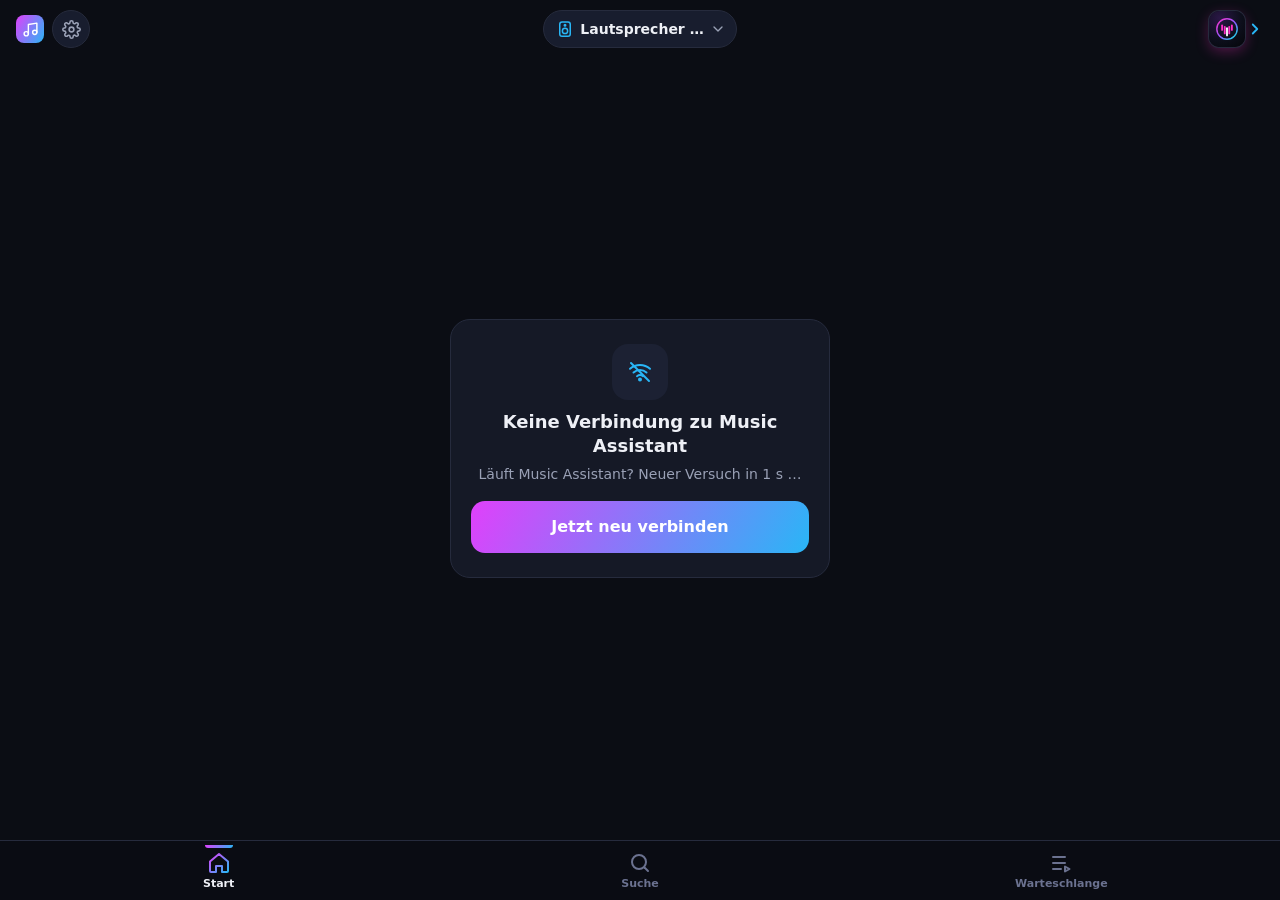
==== party_jukebox/www/jukebox.html @ a9e0fa38 "Add-on 0.1.145: Hinten anstellen positionsunabhängig, Zurück-Knopf in der Warteschlange" ====
<!doctype html>
<html lang="de">
<head>
<meta charset="utf-8">
<meta name="viewport" content="width=device-width,initial-scale=1,viewport-fit=cover">
<meta name="theme-color" content="#0b0d14">
<meta name="color-scheme" content="dark">
<meta name="apple-mobile-web-app-capable" content="yes">
<meta name="mobile-web-app-capable" content="yes">
<meta name="apple-mobile-web-app-status-bar-style" content="black-translucent">
<meta name="apple-mobile-web-app-title" content="Jukebox">
<meta name="format-detection" content="telephone=no">
<title>Jukebox</title>
<link rel="manifest" href="manifest.webmanifest">
<link rel="icon" type="image/svg+xml" href="icons/icon.svg">
<link rel="icon" type="image/png" sizes="192x192" href="icons/icon-192.png">
<link rel="apple-touch-icon" href="icons/apple-touch-icon.png">
<link rel="stylesheet" href="jukebox.css">
<script src="config.js"></script>
<script src="jukebox.js" defer></script>
<script src="jukebox-extra.js" defer></script>
</head>
<body data-tab="home">
<div id="glow"></div>

<header id="top">
  <div class="hl"><div class="brand"><span class="logo" data-ic="note"></span><span id="appName">Jukebox</span></div>
  <button class="setbtn" id="setBtn" aria-label="Party-Einstellungen" data-ic="gear"></button>
  </div>
  <button class="plbtn" id="plBtn" aria-label="Lautsprecher wählen">
    <span class="ic" data-ic="speaker"></span><span id="plName">Lautsprecher …</span><span class="chev" data-ic="chev"></span>
  </button>
  <a class="gstbtn" id="gstBtn" href="party.html" aria-label="Zur Gäste-Seite" title="Zur Gäste-Seite"><img src="icons/party.svg" alt="Gäste-Seite"><svg viewBox="0 0 24 24"><path d="m9 18 6-6-6-6"/></svg></a>
</header>
<div id="banner" hidden></div>

<main>
  <!-- Jetzt läuft -->
  <section class="view" id="v-now">
    <!-- aufgeklappter Player (wie Spotify): ⌄ oder nach unten wischen = zuklappen -->
    <div class="nphead">
      <button id="npClose" aria-label="Zuklappen" data-ic="chev"></button>
      <button id="npSpk" aria-label="Lautsprecher wählen"><span data-ic="speaker"></span><span id="npSpkN"></span></button>
      <button id="npQ" aria-label="Warteschlange" data-ic="list"></button>
    </div>
    <div class="nowin">
      <div class="cover" id="cover"><span class="ph" data-ic="note"></span><img id="coverImg" alt=""></div>
      <div class="meta">
        <div class="t" id="npTitle"></div>
        <div class="a" id="npArtist"></div>
      </div>
      <div class="prog">
        <div class="sl" id="seek"><div class="tr"><div class="fill"></div></div><div class="knob"></div></div>
        <div class="times"><span id="tCur">0:00</span><span id="tDur"></span></div>
      </div>
      <div class="ctl">
        <button class="sm" id="bSh" aria-label="Zufall" data-ic="shuffle"></button>
        <button id="bPrev" aria-label="Zurück" data-ic="prev"></button>
        <button class="pp" id="bPp" aria-label="Abspielen/Pause"><span class="i-play" data-ic="play"></span><span class="i-pause" data-ic="pause"></span></button>
        <button id="bNext" aria-label="Weiter" data-ic="next"></button>
        <button class="sm" id="bRp" aria-label="Wiederholen"><span data-ic="repeat"></span><span class="one">1</span></button>
      </div>
      <div class="vol" id="volBox">
        <div class="vrow">
          <button id="vDn" aria-label="Leiser" data-ic="vlo"></button>
          <div class="sl" id="vol"><div class="tr"><div class="fill"></div></div><div class="knob"></div></div>
          <button id="vUp" aria-label="Lauter" data-ic="vhi"></button>
          <b id="vVal">–</b>
        </div>
        <button class="vg" id="vGrp" type="button" aria-expanded="false"></button>
        <div class="vmem" id="vMem" hidden></div>
      </div>
    </div>
  </section>

  <!-- Suche -->
  <section class="view on" id="v-search">
    <div class="sbox">
      <div class="sfield">
        <span class="sic" data-ic="search"></span>
        <input id="q" type="search" placeholder="Titel, Künstler, Album …" enterkeyhint="search"
               autocomplete="off" autocorrect="off" autocapitalize="off" spellcheck="false">
        <button id="qClr" aria-label="Leeren" data-ic="x" hidden></button>
        <button id="qMic" aria-label="Sprachsuche" data-ic="mic" hidden></button>
      </div>
      <div class="chips" id="chips">
        <button class="chip on" data-f="all">Alles</button>
        <button class="chip" data-f="track">Titel</button>
        <button class="chip" data-f="artist">Künstler</button>
        <button class="chip" data-f="album">Alben</button>
        <button class="chip" data-f="playlist">Playlists</button>
        <button class="chip" data-f="radio">Radio</button>
        <button class="chip" data-f="podcast">Podcasts</button>
        <button class="chip" data-f="audiobook">Hörbücher</button>
      </div>
    </div>
    <div id="sRes"><div class="empty">Wonach suchst du?</div></div>
  </section>

  <!-- Warteschlange -->
  <section class="view" id="v-queue">
    <div class="qhead"><span class="qtl"><button id="qBack" aria-label="Zurück" data-ic="back"></button><h2>Warteschlange</h2></span><span id="qCount"></span></div>
    <div id="qList"></div>
    <button id="qClear" class="qclear" hidden aria-label="Liste leeren"><svg viewBox="0 0 24 24"><path d="M3 6h18M8 6V4h8v2M6 6l1 14h10l1-14M10 11v6M14 11v6"/></svg>Liste leeren</button>
  </section>

  <div id="stateBox" hidden></div>
</main>

<button id="mini" class="empty" aria-label="Jetzt läuft">
  <span class="th" id="miniTh"><span data-ic="note"></span><img id="miniImg" alt=""></span>
  <span class="rm"><span class="r1" id="miniT"></span><span class="r2" id="miniA"></span></span>
  <span class="mpp" id="miniPp"><span class="i-play" data-ic="play"></span><span class="i-pause" data-ic="pause"></span></span>
</button>

<nav id="nav">
  <button class="on" data-t="home"><span data-ic="home"></span><span>Start</span></button>
  <button data-t="search"><span data-ic="search"></span><span>Suche</span></button>
  <button data-t="queue"><span data-ic="list"></span><span>Warteschlange</span><b class="badge" id="qBadge" hidden></b></button>
</nav>

<div class="sheet" id="sheet" hidden><div class="sh-bg" id="sheetBg"></div><div class="sh-card" id="sheetCard"></div></div>
<div id="toast" role="status"></div>
<noscript><p style="padding:24px;text-align:center">Für die Jukebox wird JavaScript benötigt.</p></noscript>
</body>
</html>
---- party_jukebox/www/jukebox.css ----
/* Party-Jukebox · Handy-Fernbedienung (dunkel, Verlauf Pink → Blau) */
:root{
  --bg:#0b0d14; --card:#151926; --card2:#1c2133; --line:#262b3d;
  --tx:#eef0f6; --dim:#9aa1b6; --dim2:#6b7290;
  --a1:#e040fb; --a2:#29b6f6; --grad:linear-gradient(120deg,var(--a1),var(--a2));
  --st:env(safe-area-inset-top,0px); --sb:env(safe-area-inset-bottom,0px);
  color-scheme:dark;
}
*{box-sizing:border-box;-webkit-tap-highlight-color:transparent}
html,body{margin:0;height:100%;background:var(--bg);color:var(--tx);
  font:16px/1.35 system-ui,-apple-system,"Segoe UI",Roboto,sans-serif;overscroll-behavior:none}
body{display:flex;flex-direction:column;height:100vh;height:100dvh;overflow:hidden;-webkit-user-select:none;user-select:none;-webkit-text-size-adjust:100%}
button{font:inherit;color:inherit;background:none;border:0;padding:0;margin:0;cursor:pointer;touch-action:manipulation}
button:disabled{cursor:default}
svg{width:24px;height:24px;fill:none;stroke:currentColor;stroke-width:2;stroke-linecap:round;stroke-linejoin:round;flex:none;display:block}
[data-ic]{display:inline-grid;place-items:center}
[hidden]{display:none!important}

/* Cover-Schimmer im Hintergrund */
#glow{position:fixed;left:-25%;right:-25%;top:-20%;height:70%;background:center/cover no-repeat;
  filter:blur(70px) saturate(1.4);opacity:.32;pointer-events:none;z-index:0}
header,main,nav,#mini,#banner,#guests{position:relative;z-index:1}

/* Kopf */
header{display:flex;align-items:center;gap:12px;padding:calc(10px + var(--st)) 16px 8px}
.brand{display:flex;align-items:center;gap:8px;font-weight:800;font-size:17px;min-width:0;flex:0 1 auto}
.brand .logo{width:28px;height:28px;border-radius:8px;background:var(--grad);flex:none}
.brand .logo svg{width:17px;height:17px;stroke:#fff;position:relative;z-index:1}
#appName{white-space:nowrap;overflow:hidden;text-overflow:ellipsis}
.setbtn{flex:none;width:38px;height:38px;border-radius:50%;background:rgba(28,33,51,.85);border:1px solid var(--line);display:grid;place-items:center}
.setbtn svg{width:19px;height:19px;color:var(--dim)}
.plbtn{margin-left:auto;display:flex;align-items:center;gap:6px;max-width:62%;min-width:0;height:38px;padding:0 10px 0 12px;
  border-radius:999px;background:rgba(28,33,51,.85);border:1px solid var(--line);font-size:14px;font-weight:600}
.plbtn #plName{white-space:nowrap;overflow:hidden;text-overflow:ellipsis;min-width:0}
.plbtn .ic svg{width:18px;height:18px;color:var(--a2)}
.plbtn .chev svg{width:16px;height:16px;color:var(--dim)}
.plbtn.warn .ic svg{color:#ffb020}
#banner{margin:0 16px 6px;padding:8px 12px;border-radius:12px;background:#3a2410;border:1px solid #7a4a14;color:#ffd9a8;font-size:13px;text-align:center}

/* Ansichten */
main{flex:1;min-height:0;position:relative}
.view{position:absolute;inset:0;overflow-y:auto;overflow-x:hidden;-webkit-overflow-scrolling:touch;display:none;padding:0 16px 16px}
.view.on{display:block}
.view>*{max-width:560px;margin-left:auto;margin-right:auto}
body.blocked .view{display:none!important}

/* Jetzt läuft */
/* aufgeklappter Player: liegt über allem, fährt von unten herein */
#v-now{position:fixed;inset:0;z-index:40;display:flex;flex-direction:column;padding:calc(6px + var(--st)) 16px calc(12px + var(--sb));
  background:linear-gradient(180deg,#1b2036 0%,#0b0d14 70%);transform:translateY(102%);visibility:hidden;
  transition:transform .32s cubic-bezier(.2,.8,.2,1),visibility 0s .32s}
#v-now.on{transform:none;visibility:visible;transition:transform .32s cubic-bezier(.2,.8,.2,1),visibility 0s}
.nphead{display:flex;align-items:center;gap:8px;max-width:420px;width:100%;margin:0 auto 4px}
.nphead #npClose{flex:none;width:42px;height:42px;border-radius:50%;display:grid;place-items:center;color:var(--tx)}
.nphead #npClose svg{width:28px;height:28px}
.nphead .npsp{flex:none;width:42px}
.nphead #npQ{flex:none;width:42px;height:42px;border-radius:50%;display:grid;place-items:center;color:var(--tx)}
.nphead #npQ svg{width:24px;height:24px}
.nphead #npSpk{flex:1;min-width:0;display:flex;align-items:center;justify-content:center;gap:6px;height:36px;border-radius:999px;font-size:13px;font-weight:700;color:var(--dim)}
.nphead #npSpk svg{width:16px;height:16px;flex:none;color:var(--a2)}
.nphead #npSpkN{white-space:nowrap;overflow:hidden;text-overflow:ellipsis}
.nowin{margin:auto;width:100%;max-width:420px;display:flex;flex-direction:column;align-items:center;padding:4px 0 6px}
.nowin>*{position:relative}  /* sonst malt der Cover-Schatten über Titel/Regler */
.cover{position:relative;width:min(100%,40vh,380px);width:min(100%,40dvh,380px);aspect-ratio:1/1;border-radius:22px;background:var(--card2);
  box-shadow:0 24px 60px rgba(0,0,0,.55);overflow:hidden;display:grid;place-items:center;color:var(--dim2)}
.cover .ph svg{width:72px;height:72px;stroke-width:1.5}
.cover img{position:absolute;inset:0;width:100%;height:100%;object-fit:cover;opacity:0;transition:opacity .35s}
.cover.ok img{opacity:1}
.cover.skip::after{content:"";position:absolute;inset:0;background:rgba(5,7,12,.55)}
.cover.skip::before{content:"";position:absolute;left:50%;top:50%;width:54px;height:54px;margin:-27px 0 0 -27px;border-radius:50%;z-index:2;
  background:conic-gradient(from 0deg,transparent 0 20%,var(--a1),var(--a2));
  -webkit-mask:radial-gradient(circle,transparent 0 58%,#000 60%);mask:radial-gradient(circle,transparent 0 58%,#000 60%);animation:spin .8s linear infinite}
@keyframes spin{to{transform:rotate(360deg)}}
.meta{width:100%;text-align:center;margin-top:18px;min-height:56px}
.meta .t{font-size:22px;font-weight:800;line-height:1.2;overflow:hidden;display:-webkit-box;-webkit-line-clamp:2;-webkit-box-orient:vertical;word-break:break-word}
.meta .a{font-size:15px;color:var(--dim);margin-top:4px;white-space:nowrap;overflow:hidden;text-overflow:ellipsis}
.prog{width:100%;margin-top:12px}
.times{display:flex;justify-content:space-between;font-size:12px;font-weight:600;color:var(--dim);font-variant-numeric:tabular-nums;margin-top:-2px}

/* Regler (Spulen + Lautstärke) */
.sl{position:relative;height:28px;width:100%;touch-action:none;cursor:pointer;--f:0}
.sl .tr{position:absolute;left:0;right:0;top:50%;height:6px;margin-top:-3px;border-radius:999px;background:var(--line);overflow:hidden}
.sl .fill{height:100%;width:calc(var(--f)*100%);background:var(--grad)}
.sl .knob{position:absolute;top:50%;left:calc(var(--f)*100%);width:18px;height:18px;margin:-9px 0 0 -9px;border-radius:50%;background:var(--grad);
  box-shadow:0 2px 8px rgba(0,0,0,.45),0 0 10px rgba(41,182,246,.45);transition:transform .12s}
.sl.drag .knob{transform:scale(1.3)}
.sl.off{opacity:.35;pointer-events:none}
.sl.off .knob{display:none}

/* Steuerung */
.ctl{display:flex;align-items:center;justify-content:space-between;width:100%;max-width:340px;margin-top:2px}
.ctl button{width:44px;height:44px;border-radius:50%;display:grid;place-items:center;color:var(--tx);position:relative;transition:transform .1s}
.ctl button:active{transform:scale(.9)}
.ctl button svg{width:24px;height:24px}
.ctl .sm{color:var(--dim)}
.ctl .sm svg{width:21px;height:21px}
.ctl .sm.on{color:var(--a2)}
.ctl .sm.on::after{content:"";position:absolute;bottom:4px;left:50%;width:4px;height:4px;margin-left:-2px;border-radius:50%;background:var(--a2)}
#bRp .one{position:absolute;top:6px;right:5px;font-size:10px;font-weight:900;color:var(--a2);display:none}
#bRp.one .one{display:block}
.ctl .pp{width:60px;height:60px;background:var(--grad);box-shadow:0 8px 24px rgba(224,64,251,.38)}
.pp svg,.mpp svg{fill:#fff;stroke:none}
.ctl .pp svg{width:26px;height:26px}
.i-pause{display:none!important}
.playing .i-play{display:none!important}
.playing .i-pause{display:inline-grid!important}
body.noconn .ctl,body.noconn .vol,body.noconn .prog{opacity:.45;pointer-events:none}

/* Lautstärke */
.vol{width:100%;margin-top:10px;padding:8px 10px 8px;border-radius:18px;background:rgba(21,25,38,.82);border:1px solid var(--line)}
.vrow{display:flex;align-items:center;gap:8px}
.vrow button{width:38px;height:38px;display:grid;place-items:center;color:var(--dim);flex:none;border-radius:50%}
.vrow button:active{transform:scale(.88);color:var(--tx)}
.vrow svg{width:22px;height:22px}
.vrow .sl{flex:1}
.vrow b{width:32px;text-align:right;font-size:15px;font-variant-numeric:tabular-nums;flex:none}
.vg{font-size:11px;font-weight:700;letter-spacing:.8px;text-transform:uppercase;color:var(--dim2);text-align:center;min-height:0}
.vg:empty{display:none}
.vol.off .sl,.vol.off button{opacity:.35;pointer-events:none}

/* Mini-Player über der Leiste */
#mini{display:flex;align-items:center;gap:10px;margin:0 10px 8px;padding:7px 8px;border-radius:16px;background:rgba(28,33,51,.96);
  border:1px solid var(--line);overflow:hidden;text-align:left;--f:0}
#mini::after{content:"";position:absolute;left:0;bottom:0;height:2px;width:calc(var(--f)*100%);background:var(--grad)}
body.npopen #mini,body.blocked #mini,#mini.empty{display:none}
#mini .th{width:42px;height:42px}
.mpp{width:42px;height:42px;border-radius:50%;background:var(--grad);display:grid;place-items:center;flex:none}
.mpp svg{width:20px;height:20px}

/* Leiste unten */
nav{display:flex;padding:4px 8px calc(4px + var(--sb));background:rgba(11,13,20,.94);-webkit-backdrop-filter:blur(16px);backdrop-filter:blur(16px);border-top:1px solid var(--line)}
nav button{flex:1;display:flex;flex-direction:column;align-items:center;gap:2px;padding:6px 0 4px;font-size:11px;font-weight:600;color:var(--dim2);position:relative}
nav button svg{width:24px;height:24px}
nav button.on{color:var(--tx)}
nav button.on [data-ic] svg{stroke:url(#pjGrad)}
nav button.on::before{content:"";position:absolute;top:0;left:50%;width:28px;height:3px;margin-left:-14px;border-radius:0 0 3px 3px;background:var(--grad)}
.badge{position:absolute;top:2px;left:calc(50% + 6px);min-width:18px;height:18px;padding:0 5px;border-radius:9px;background:var(--a1);color:#fff;
  font-size:11px;font-weight:800;line-height:18px;text-align:center}

/* Listenzeilen */
.row{display:flex;align-items:center;gap:12px;width:100%;padding:7px 6px;border-radius:12px;text-align:left;min-width:0}
.row:active{background:var(--card2)}
.th{width:48px;height:48px;border-radius:9px;background:var(--card2);position:relative;overflow:hidden;display:grid;place-items:center;color:var(--dim2);flex:none}
.th svg{width:22px;height:22px}
.th img{position:absolute;inset:0;width:100%;height:100%;object-fit:cover}
.th img:not([src]){display:none}
.th.round{border-radius:50%}
.th.lg{width:64px;height:64px}
.rm{min-width:0;flex:1;display:flex;flex-direction:column}
.r1{font-weight:600;font-size:15px;white-space:nowrap;overflow:hidden;text-overflow:ellipsis}
.r2{font-size:13px;color:var(--dim);white-space:nowrap;overflow:hidden;text-overflow:ellipsis}
.go{color:var(--dim2)}
.go svg{fill:currentColor;stroke:none}
.empty{color:var(--dim);text-align:center;padding:36px 12px;font-size:15px}
.spin{width:30px;height:30px;margin:30px auto;border-radius:50%;border:3px solid var(--line);border-top-color:var(--a1);animation:spin .8s linear infinite}

/* Suche */
.view>.sbox{position:sticky;top:0;z-index:2;max-width:none;margin:0 -16px;padding:4px 16px 8px;background:rgba(11,13,20,.72);
  -webkit-backdrop-filter:blur(14px);backdrop-filter:blur(14px)}
.sbox>*{max-width:560px;margin-left:auto;margin-right:auto}
.sfield{position:relative}
.sfield .sic{position:absolute;left:12px;top:11px;color:var(--dim2)}
.sfield input{width:100%;height:46px;border-radius:14px;background:var(--card2);border:1px solid var(--line);color:var(--tx);
  font:16px system-ui,-apple-system,sans-serif;padding:0 44px 0 44px;outline:none;-webkit-appearance:none;appearance:none;-webkit-user-select:text;user-select:text}
.sfield input:focus{border-color:var(--a2)}
.sfield input::-webkit-search-cancel-button{display:none}
#qClr{position:absolute;right:4px;top:3px;width:40px;height:40px;color:var(--dim)}
#qClr svg{width:20px;height:20px}
#qMic{position:absolute;right:4px;top:3px;width:40px;height:40px;color:var(--dim)}
#qMic svg{width:20px;height:20px}
#qMic.on{color:var(--a2);animation:micPulse 1s ease-in-out infinite}
.sfield.hasMic #qClr{right:44px}
.sfield.hasMic input{padding-right:88px}
@keyframes micPulse{50%{transform:scale(1.18);opacity:.6}}
.chips{display:flex;gap:6px;overflow-x:auto;scrollbar-width:none;margin-top:10px!important}
.chips::-webkit-scrollbar{display:none}
.chip{flex:none;height:34px;padding:0 10px;border-radius:999px;background:var(--card2);border:1px solid var(--line);font-size:14px;font-weight:600;color:var(--dim)}
.chip.on{background:var(--grad);border-color:transparent;color:#fff}
.sech{display:flex;align-items:center;justify-content:space-between;margin:20px 6px 8px;font-size:19px;font-weight:800;letter-spacing:.2px;color:inherit}
/* Überschriften hervorheben: kurzer Farbbalken davor */
.sech>span:first-child{display:flex;align-items:center;gap:9px}
.sech>span:first-child::before{content:"";width:4px;height:18px;border-radius:2px;background:var(--grad);flex:none}
.sech .more{color:var(--a2);font-size:13px;text-transform:none;letter-spacing:0;font-weight:700;padding:4px 0 4px 12px}

/* Warteschlange */
.qhead{display:flex;align-items:baseline;justify-content:space-between;margin:2px 6px 10px}
.qhead h2{margin:0;font-size:20px}
.qhead .qtl{display:flex;align-items:center;gap:2px}
#qBack{flex:none;width:36px;height:36px;margin-left:-8px;border-radius:50%;display:grid;place-items:center;color:var(--tx)}
#qBack svg{width:24px;height:24px}
#qCount{color:var(--dim);font-size:13px}
.qnow{border:1px solid transparent;border-radius:16px;padding:4px;margin-bottom:12px;
  background:linear-gradient(var(--card),var(--card)) padding-box,var(--grad) border-box}
.qnow .lbl{font-size:11px;font-weight:800;letter-spacing:.8px;text-transform:uppercase;color:var(--a1);margin:4px 8px 0}
.qi{display:flex;align-items:center;gap:0}
.qi .row{flex:1}
.ib{width:42px;height:42px;display:grid;place-items:center;color:var(--dim);flex:none;border-radius:50%}
.ib:active{background:var(--card2);color:var(--tx)}
.ib:disabled{opacity:.2}
.ib svg{width:20px;height:20px}
.eq{display:flex;align-items:flex-end;gap:2px;height:14px;margin-right:8px}
.eq i{width:3px;height:6px;background:var(--a2);border-radius:1px}
.eq i:nth-child(2){height:11px}.eq i:nth-child(3){height:8px}
.eq.on i{animation:eq .9s ease-in-out infinite}
.eq.on i:nth-child(2){animation-delay:.2s}.eq.on i:nth-child(3){animation-delay:.4s}
@keyframes eq{50%{height:14px}}

/* Unteres Fenster (Aktionen, Lautsprecher) */
.sheet{position:fixed;inset:0;z-index:50}
.sh-bg{position:absolute;inset:0;background:rgba(0,0,0,.55);opacity:0;transition:opacity .2s}
.sh-card{position:absolute;left:0;right:0;bottom:0;max-width:560px;margin:0 auto;max-height:82vh;overflow-y:auto;
  padding:10px 16px calc(16px + var(--sb));background:var(--card);border-radius:22px 22px 0 0;border-top:1px solid var(--line);
  transform:translateY(100%);transition:transform .22s ease}
.sh-card::before{content:"";display:block;width:40px;height:5px;border-radius:3px;background:var(--line);margin:0 auto 12px}
.sheet.on .sh-bg{opacity:1}
.sheet.on .sh-card{transform:none}
.shh{font-size:17px;font-weight:800;margin:0 4px 8px}
.ihead{display:flex;align-items:center;gap:14px;margin:0 2px 8px}
.ihead .r1{font-size:17px;white-space:normal;display:-webkit-box;-webkit-line-clamp:2;-webkit-box-orient:vertical}
.act{display:flex;align-items:center;justify-content:center;gap:10px;width:100%;height:52px;border-radius:14px;background:var(--card2);font-weight:700;margin-top:8px}
.act:active{transform:scale(.98)}
.act svg{width:20px;height:20px}
.act.pri{background:var(--grad);color:#fff}
.act.pri svg{fill:#fff;stroke:none}
.act.ghost{background:none;color:var(--dim)}
.prow .pic{width:44px;height:44px;border-radius:12px;background:var(--card2);display:grid;place-items:center;color:var(--dim);flex:none}
.prow.on .pic{background:var(--grad);color:#fff}
.prow .chk{color:var(--a2);visibility:hidden}
.prow.on .chk{visibility:visible}

/* Zustand ohne Verbindung */
#stateBox{position:absolute;inset:0;display:flex;align-items:center;justify-content:center;padding:24px 16px}
.stc{max-width:380px;width:100%;text-align:center;background:var(--card);border:1px solid var(--line);border-radius:20px;padding:24px 20px}
.stc .sti{width:56px;height:56px;margin:0 auto 6px;border-radius:16px;background:var(--card2);display:grid;place-items:center;color:var(--a2)}
.stc h2{font-size:18px;margin:10px 0 6px}
.stc p{color:var(--dim);font-size:14px;margin:0 0 4px;line-height:1.45}
.stc b{color:var(--tx)}
.stc .spin{margin:6px auto 4px}

/* Meldung */
#toast{position:fixed;left:16px;right:16px;top:calc(62px + var(--st));z-index:60;max-width:420px;margin:0 auto;padding:11px 14px;border-radius:14px;
  background:#232a40;border:1px solid var(--line);color:var(--tx);font-size:14px;text-align:center;box-shadow:0 10px 30px rgba(0,0,0,.5);
  opacity:0;transform:translateY(-10px);transition:opacity .2s,transform .2s;pointer-events:none}
#toast.on{opacity:1;transform:none}

/* Gruppieren */
.gsh{margin-top:18px}
.grow .pic{width:44px;height:44px;border-radius:12px;background:var(--card2);display:grid;place-items:center;color:var(--dim);flex:none}
.grow.on .pic{color:var(--a2)}
.gsw{flex:none;width:44px;height:26px;border-radius:13px;background:var(--card2);position:relative;transition:background .2s}
.gsw i{position:absolute;top:3px;left:3px;width:20px;height:20px;border-radius:50%;background:#fff;transition:transform .2s}
.grow.on .gsw{background:var(--grad)}
.grow.on .gsw i{transform:translateX(18px)}
.grow:disabled{opacity:.6}

/* Gruppe aufklappen */
button.vg{display:block;width:100%;background:none;border:0;padding:4px 0 2px;font-family:inherit;cursor:default}
button.vg.tap{cursor:pointer}
button.vg.tap:hover{color:var(--tx)}
/* Einzelregler gehen nach oben auf (über dem Lautstärke-Feld) */
.vol{position:relative}
.vmem{position:absolute;left:0;right:0;bottom:calc(100% + 8px);z-index:6;display:grid;gap:4px;padding:10px 10px 8px;
  border-radius:18px;background:#151926;border:1px solid var(--line);box-shadow:0 -8px 30px rgba(0,0,0,.55)}
.vmem[hidden]{display:none}
.vm{display:grid;grid-template-columns:minmax(70px,30%) 1fr 30px;align-items:center;gap:10px;padding:0 4px}
.vmn{font-size:13px;font-weight:600;color:var(--dim);white-space:nowrap;overflow:hidden;text-overflow:ellipsis}
.vmv{font-size:13px;text-align:right}

/* Fortschrittsbalken des Titels ohne Punkt (Tippen/Ziehen spult weiterhin) */
#seek .knob{display:none}
#seek .tr{transition:height .12s,margin-top .12s}
#seek.drag .tr{height:10px;margin-top:-5px}

/* Party-Einstellungen */
.srow .rm{flex:1}
.srow.on .gsw{background:var(--grad)}
.srow.on .gsw i{transform:translateX(18px)}
.nrow{display:grid;grid-template-columns:1fr auto 44px;align-items:center;gap:10px;padding:8px 6px}
.nrow .r1{font-size:14px;font-weight:600;white-space:normal}
.nrow .un{font-size:12px;color:var(--dim)}
.nrow.dis{opacity:.4}
.stp{display:flex;align-items:center;gap:8px}
.stp button{width:32px;height:32px;border-radius:10px;background:var(--card2);font-size:18px;font-weight:700;color:var(--tx)}
.stp b{min-width:28px;text-align:center;font-size:15px}
.nrow .r1 small{display:block;font-size:11px;font-weight:500;color:var(--dim);margin-top:2px}
.prow{display:flex;align-items:center;gap:12px;padding:7px 6px}
.prow .rm{flex:1;min-width:0;display:flex;flex-direction:column}
.prow .r2{white-space:normal}
.pbtn{flex:none;padding:9px 14px;border-radius:12px;background:var(--grad);color:#fff;font-weight:700;font-size:14px}
.pbtn:disabled{opacity:.6}
.lrow{color:inherit;text-decoration:none}
.lrow .rm{flex:1;min-width:0;display:flex;flex-direction:column}
.lic{flex:none;width:32px;height:32px;border-radius:10px;background:var(--card2);display:grid;place-items:center;font-weight:800;color:var(--tx)}
.segrow{padding:8px 6px 10px;display:flex;flex-direction:column;gap:8px}
.segrow .r1{font-size:14px;font-weight:600}
.segrow .r2{font-size:11px;color:var(--dim);white-space:normal}
.seg{display:grid;grid-template-columns:repeat(3,1fr);gap:4px;padding:4px;border-radius:12px;background:var(--card2)}
.seg button{padding:8px 4px;border-radius:9px;font-size:13px;font-weight:700;color:var(--dim)}
.seg button.on{background:var(--grad);color:#fff}

button.vg{display:flex;align-items:center;justify-content:center;gap:6px}
.vgc{display:inline-grid;place-items:center;width:26px;height:26px;border-radius:50%;background:var(--card2);transition:transform .2s}
.vgc svg{width:20px;height:20px;color:var(--tx);transform:rotate(180deg)}
button.vg.open .vgc{transform:rotate(180deg)}

/* Warteschlange: Ziehen zum Verschieben */
.qi{transition:transform .15s}
.qi.dragging{transition:none;position:relative;z-index:3;background:var(--card2);border-radius:12px;box-shadow:0 8px 24px rgba(0,0,0,.5)}
.grip{cursor:grab;touch-action:none;color:var(--dim)}
.grip svg{width:22px;height:22px}
.grip.off{opacity:.25;cursor:default}
body.dragq{user-select:none;-webkit-user-select:none}
body.dragq .grip{cursor:grabbing}

/* Teilnehmer-Laufband */
#guests{display:flex;align-items:center;gap:8px;margin:0 16px 6px;height:30px;padding:0 10px;border-radius:999px;background:rgba(0,240,224,.08);border:1px solid rgba(0,240,224,.25);overflow:hidden}
#guests[hidden]{display:none}
#guests .gc{display:flex;align-items:center;gap:5px;flex:none;color:var(--a2);font-weight:800;font-size:12px;white-space:nowrap}
#guests .gc svg{width:16px;height:16px;fill:none;stroke:currentColor;stroke-width:2;stroke-linecap:round;stroke-linejoin:round}
#guests .vw{flex:1;min-width:0;overflow:hidden;-webkit-mask-image:linear-gradient(90deg,transparent,#000 8%,#000 92%,transparent);mask-image:linear-gradient(90deg,transparent,#000 8%,#000 92%,transparent)}
#guests .rn{display:inline-flex;gap:10px;white-space:nowrap;padding-left:100%;animation:gmq var(--d,12s) linear infinite;font-size:13px;font-weight:700}
#guests .rn i{font-style:normal;color:var(--dim)}
@keyframes gmq{to{transform:translateX(-100%)}}

/* Durchklicken (Künstler / Album / Playlist) */
/* großes Cover mittig, Titel darunter; Zurück-Knopf oben links */
.bhead{position:relative;display:flex;flex-direction:column;align-items:center;gap:10px;margin:6px 2px 14px;text-align:center}
.bhead .bback{position:absolute;left:0;top:0;z-index:1;width:40px;height:40px;border-radius:12px;background:var(--card2);display:grid;place-items:center}
.bhead .bback svg{width:22px;height:22px;color:var(--tx)}
.bhead .th.lg{width:min(220px,58vw);height:min(220px,58vw);border-radius:16px;box-shadow:0 14px 40px rgba(0,0,0,.5)}
.bhead .th.lg.round{border-radius:50%}
.bhead .th.lg svg{width:30%;height:30%}
.bhead .rm{width:100%;min-width:0;display:flex;flex-direction:column;align-items:center}
.bhead .r1{font-size:20px;font-weight:800;white-space:normal;display:-webkit-box;-webkit-line-clamp:2;-webkit-box-orient:vertical;overflow:hidden}
.bacts{display:grid;grid-template-columns:1.3fr 1fr 1fr;gap:8px;margin:0 2px 6px}
.bact{display:flex;align-items:center;justify-content:center;gap:6px;height:44px;border-radius:12px;background:var(--card2);font-weight:700;font-size:13px;white-space:nowrap}
.bact svg{width:17px;height:17px;flex:none}
.bact.pri{background:var(--grad);color:#fff}
.bact.pri svg{fill:#fff;stroke:none}
.sech .bmore{color:var(--a2);font-size:13px;text-transform:none;letter-spacing:0;font-weight:700;padding:4px 0 4px 12px}
.tno{width:48px;flex:none;text-align:center;color:var(--dim);font-weight:700;font-variant-numeric:tabular-nums}

/* Favorit am Cover (lange drücken) */
#cover{-webkit-touch-callout:none;-webkit-user-select:none;user-select:none;transition:transform .2s,box-shadow .35s}
#cover img{-webkit-touch-callout:none;-webkit-user-drag:none;pointer-events:none}
#cover.press{transform:scale(.96)}
#cover .favfr{position:absolute;inset:0;border-radius:inherit;padding:5px;pointer-events:none;z-index:3;opacity:0;background:var(--grad);
  -webkit-mask:linear-gradient(#000 0 0) content-box,linear-gradient(#000 0 0);-webkit-mask-composite:xor;
  mask:linear-gradient(#000 0 0) content-box exclude,linear-gradient(#000 0 0);transition:opacity .35s}
#cover.fav .favfr{opacity:1}
#cover.fav{box-shadow:0 22px 50px rgba(0,0,0,.55),0 0 26px rgba(224,64,251,.35),0 0 34px rgba(41,182,246,.25)}
#cover.pop{animation:favPop .6s ease}
@keyframes favPop{40%{transform:scale(1.04)}}

/* Räume / Auto-Beitritt */
.empty.sm{padding:10px 12px;font-size:13px}
.rmrow{display:flex;align-items:center;gap:10px;padding:4px 0}
.rmed{flex:1;min-width:0;display:flex;flex-direction:column;align-items:flex-start;text-align:left;padding:7px 6px;border-radius:12px}
.rmed:active{background:var(--card2)}
.rmed .r1,.rmed .r2{max-width:100%}
.rmrow.lk .r2{color:var(--a1)}
.rmlk{flex:none;width:44px;height:44px;border-radius:12px;background:var(--card2);display:grid;place-items:center;color:var(--dim);transition:background .2s,color .2s}
.rmlk svg{width:20px;height:20px}
.rmlk.on{background:rgba(224,64,251,.18);color:var(--a1);box-shadow:inset 0 0 0 1px rgba(224,64,251,.5)}
.addrow .lic svg{width:18px;height:18px}
.fl{display:block;font-size:12px;font-weight:700;color:var(--dim);margin:12px 6px 6px}
.fl small{font-weight:500}
.fi{width:100%;height:46px;border-radius:12px;background:var(--card2);border:1px solid var(--line);color:var(--tx);padding:0 12px;font:inherit;font-size:15px;-webkit-appearance:none;appearance:none}
select.fi{background-image:linear-gradient(45deg,transparent 50%,var(--dim) 50%),linear-gradient(135deg,var(--dim) 50%,transparent 50%);background-position:calc(100% - 18px) 20px,calc(100% - 13px) 20px;background-size:5px 5px;background-repeat:no-repeat;padding-right:32px}
.act.danger{color:#ff6b81}

/* Cover antippen: Drehung + Songtext */
#cover{perspective:900px}
#cover.spin{animation:cvSpin .6s ease-in-out}
@keyframes cvSpin{0%{transform:rotateY(0)}50%{transform:rotateY(90deg)}100%{transform:rotateY(0)}}
#cover .clyr{position:absolute;inset:0;z-index:2;opacity:0;pointer-events:none;overflow:hidden;border-radius:inherit;
  background:rgba(8,10,18,.72);-webkit-backdrop-filter:blur(18px) saturate(1.3);backdrop-filter:blur(18px) saturate(1.3);transition:opacity .2s;
  -webkit-mask-image:linear-gradient(transparent,#000 14%,#000 86%,transparent);mask-image:linear-gradient(transparent,#000 14%,#000 86%,transparent)}
#cover.lyr .clyr{opacity:1}
#cover.lyr .ph{opacity:0}
#cover .clyr .cin{position:absolute;left:0;right:0;top:0;text-align:center;transition:transform .5s cubic-bezier(.2,.7,.2,1)}
#cover .clyr .l{padding:7px 10%;font-size:17px;font-weight:700;line-height:1.3;color:#fff;opacity:.38;transition:opacity .3s,transform .35s}
#cover .clyr .l.past{opacity:.22}
#cover .clyr .l.nx{opacity:.75}
#cover .clyr .l.cur{opacity:1;transform:scale(1.12)}
#cover .clyr .l.cur span{background:var(--grad);-webkit-background-clip:text;background-clip:text;color:transparent;-webkit-box-decoration-break:clone;box-decoration-break:clone}
#cover .clyr .cmsg{position:absolute;inset:0;display:grid;place-items:center;padding:20px;text-align:center;color:var(--dim);font-size:15px;font-weight:600}
#cover .clyr .cmsg:empty{display:none}

/* Einblender im Cover */
#cover .chint{position:absolute;left:50%;bottom:14px;z-index:4;transform:translate(-50%,8px);opacity:0;pointer-events:none;max-width:88%;
  padding:7px 14px;border-radius:999px;background:rgba(8,10,18,.82);border:1px solid rgba(255,255,255,.14);color:#fff;
  font-size:13px;font-weight:700;white-space:nowrap;overflow:hidden;text-overflow:ellipsis;box-shadow:0 8px 20px rgba(0,0,0,.4);transition:opacity .25s,transform .25s}
#cover .chint.on{opacity:1;transform:translate(-50%,0)}
#cover.spin .chint{animation:none}

/* Party zurücksetzen */
.rsrow{display:grid;grid-template-columns:1fr 1fr;gap:8px;margin:0 2px}
.rsrow .act{margin-top:0;height:46px;font-size:14px}
.rshint{font-size:11px;color:var(--dim);margin:6px 6px 2px}

/* Kopf: nur Logo + Lautsprecher (mehr Platz für den Namen der Box) */
#appName{display:none}
.plbtn{flex:1 1 auto;max-width:none;justify-content:center}
/* Cover etwas kleiner, damit Zeile Übergänge/Qualität/DJ noch passt */
.cover{width:min(100%,37vh,380px);width:min(100%,37dvh,380px)}
.meta{margin-top:14px;min-height:48px}
/* Übergänge · Qualität · AI DJ */
.modes{display:flex;align-items:center;justify-content:center;gap:8px;margin:8px 0 2px;min-height:34px;width:100%}
.modes.empty{visibility:hidden}
.mbtn{position:relative;width:52px;height:32px;border-radius:999px;background:rgba(28,33,51,.85);border:1px solid var(--line);color:var(--dim);overflow:hidden;flex:none;transition:background .25s,color .25s,border-color .25s}
.mbtn[hidden]{display:none}
.mbtn.fade i{position:absolute;top:50%;left:50%;width:15px;height:15px;margin:-7.5px 0 0 -7.5px;border:2px solid currentColor;border-radius:50%;box-sizing:border-box}
.mbtn.fade i:first-child{transform:translateX(-5px)}
.mbtn.fade i:last-child{transform:translateX(5px)}
.mbtn.fade.on{color:var(--a2);background:rgba(41,182,246,.12);border-color:rgba(41,182,246,.45)}
.mbtn.fade.on i:first-child{animation:xfL 2.4s ease-in-out infinite}
.mbtn.fade.on i:last-child{animation:xfR 2.4s ease-in-out infinite}
@keyframes xfL{0%,100%{transform:translateX(-6px);opacity:1}50%{transform:translateX(-1px);opacity:.55}}
@keyframes xfR{0%,100%{transform:translateX(6px);opacity:.55}50%{transform:translateX(1px);opacity:1}}
.mbtn.dj b{position:absolute;top:50%;left:50%;width:21px;height:21px;margin:-10.5px 0 0 -10.5px;background:currentColor;
  -webkit-mask:url("data:image/svg+xml,%3Csvg xmlns='http://www.w3.org/2000/svg' viewBox='0 0 24 24'%3E%3Cpath d='M12 2.5l2.1 5.6 5.6 2.1-5.6 2.1L12 17.9l-2.1-5.6-5.6-2.1 5.6-2.1z'/%3E%3Cpath d='M19 15l.8 2.1 2.1.8-2.1.8-.8 2.1-.8-2.1-2.1-.8 2.1-.8z'/%3E%3Cpath d='M5 2.8l.6 1.5 1.5.6-1.5.6L5 7l-.6-1.5-1.5-.6 1.5-.6z'/%3E%3C/svg%3E") center/contain no-repeat;
  mask:url("data:image/svg+xml,%3Csvg xmlns='http://www.w3.org/2000/svg' viewBox='0 0 24 24'%3E%3Cpath d='M12 2.5l2.1 5.6 5.6 2.1-5.6 2.1L12 17.9l-2.1-5.6-5.6-2.1 5.6-2.1z'/%3E%3Cpath d='M19 15l.8 2.1 2.1.8-2.1.8-.8 2.1-.8-2.1-2.1-.8 2.1-.8z'/%3E%3Cpath d='M5 2.8l.6 1.5 1.5.6-1.5.6L5 7l-.6-1.5-1.5-.6 1.5-.6z'/%3E%3C/svg%3E") center/contain no-repeat}
.mbtn.dj.on{color:var(--a1);background:rgba(224,64,251,.12);border-color:rgba(224,64,251,.45)}
.mbtn.dj.on b{animation:djT 2.2s ease-in-out infinite}
.mbtn.dj.on::after{content:"";position:absolute;inset:0;border-radius:inherit;background:radial-gradient(circle at 50% 50%,rgba(224,64,251,.35),transparent 60%);animation:djG 2.2s ease-in-out infinite}
@keyframes djT{0%,100%{transform:scale(1) rotate(0)}50%{transform:scale(1.18) rotate(14deg)}}
@keyframes djG{0%,100%{opacity:.2}50%{opacity:1}}
.aq{flex:0 1 auto;min-width:0;height:32px;padding:0 12px;border-radius:999px;background:rgba(28,33,51,.85);border:1px solid var(--line);color:var(--dim);font-size:12px;font-weight:800;letter-spacing:.4px;white-space:nowrap;max-width:calc(100% - 200px);overflow:hidden;text-overflow:ellipsis}
.aq[hidden]{display:none}
.aq.ll{color:#7fe3c4;border-color:rgba(127,227,196,.35)}
.aq.hr{color:#ffd24d;border-color:rgba(255,210,77,.45);background:rgba(255,210,77,.08)}
.aq.open{font-weight:700;letter-spacing:0}
.act.djh.sel{box-shadow:inset 0 0 0 2px var(--a1)}

.mbtn.auto svg{position:absolute;top:50%;left:50%;width:26px;height:13px;margin:-6.5px 0 0 -13px;fill:none;stroke:currentColor;stroke-width:2.2;stroke-linecap:round}
.mbtn.auto.on{color:#7fe3c4;background:rgba(127,227,196,.1);border-color:rgba(127,227,196,.4)}
.mbtn.auto.on svg{animation:apPulse 2.4s ease-in-out infinite}
.mbtn.auto.on::after{content:"";position:absolute;inset:0;border-radius:inherit;background:radial-gradient(circle at 50% 50%,rgba(127,227,196,.3),transparent 60%);animation:djG 2.4s ease-in-out infinite}
@keyframes apPulse{0%,100%{transform:scale(1)}50%{transform:scale(1.15)}}

.aqd{height:0;overflow:hidden;opacity:0;font-size:12px;font-weight:700;color:var(--dim);text-align:center;transition:height .2s,opacity .2s}
.aqd.on{height:18px;opacity:1;margin-top:2px}
.aq.open{box-shadow:inset 0 0 0 1px currentColor}

/* Qualität fest in der Mitte, Knöpfe links/rechts davon */
.modes{display:grid;grid-template-columns:minmax(0,1fr) auto minmax(0,1fr);gap:8px}
/* schmale Handys: Knöpfe dürfen schrumpfen statt aus dem Bild zu laufen */
.modes .mside .mbtn{flex:0 1 52px;min-width:34px}
.modes .mside{display:flex;gap:8px;min-width:0}
.modes .mside.l{justify-content:flex-end}
.modes .mside.r{justify-content:flex-start}
.modes .mmid{display:flex;justify-content:center;min-width:44px}
.aq{max-width:none}

.mbtn.radio svg{position:absolute;top:50%;left:50%;width:22px;height:22px;margin:-11px 0 0 -11px;fill:none;stroke:currentColor;stroke-width:2;stroke-linecap:round}
.mbtn.radio svg circle{fill:currentColor;stroke:none}
.mbtn.radio.on{color:#ffb35c;background:rgba(255,179,92,.1);border-color:rgba(255,179,92,.45)}
.mbtn.radio.on .w1{animation:rdW 1.8s ease-in-out infinite}
.mbtn.radio.on .w2{animation:rdW 1.8s ease-in-out .3s infinite}
.mbtn.radio.arm{color:#ffb35c;border-color:#ffb35c}
@keyframes rdW{0%,100%{opacity:.25}50%{opacity:1}}

/* Gastgeber-PIN */
.pinrow{display:grid;grid-template-columns:1fr auto;gap:8px;margin:0 2px}
.pinrow .fi:not(:placeholder-shown){letter-spacing:4px}
.pinrow .act{margin-top:0;height:46px;width:auto;padding:0 18px;font-size:14px}
.rsb2{height:42px;font-size:14px;margin:8px 2px 0;width:calc(100% - 4px)}

/* Kopf: Party-Logo mit Pfeil → Gäste-Seite */
.gstbtn{flex:none;display:flex;align-items:center;gap:1px;height:38px;text-decoration:none}
.gstbtn img{width:36px;height:36px;border-radius:10px;display:block;box-shadow:0 0 0 1px var(--line),0 4px 14px rgba(255,46,200,.3)}
.gstbtn svg{width:18px;height:18px;fill:none;stroke:var(--a2);stroke-width:2.4;stroke-linecap:round;stroke-linejoin:round}

/* Kopf: Lautsprecher-Auswahl mittig (links Logo + ⚙, rechts Party-Logo) */
header{display:grid;grid-template-columns:minmax(72px,1fr) minmax(0,auto) minmax(72px,1fr);gap:8px}
header .hl{display:flex;align-items:center;gap:8px;justify-self:start;min-width:0}
header .plbtn{margin:0;max-width:100%;justify-self:center}
header .gstbtn{justify-self:end}
@media (max-width:380px){header .setbtn{width:34px;height:34px}header .gstbtn img{width:34px;height:34px}}

/* Profile (Musik von …) */
.profrow{display:flex;gap:8px;overflow-x:auto;padding:2px 2px 10px;scrollbar-width:none}
.profrow::-webkit-scrollbar{display:none}
.profb{flex:none;display:flex;align-items:center;gap:8px;height:42px;padding:0 14px 0 5px;border-radius:999px;background:var(--card2);border:1px solid var(--line);font-weight:700;font-size:14px;color:var(--dim)}
.profb.on{color:var(--tx);border-color:var(--a2);background:rgba(41,182,246,.12)}
.pav{width:32px;height:32px;border-radius:50%;overflow:hidden;display:grid;place-items:center;background:var(--grad);color:#fff;font-weight:800;flex:none}
.pav img{width:100%;height:100%;object-fit:cover;display:block}

/* TV-Ton: Senderlogo ganz zeigen (nicht beschneiden) */
#cover.tvlogo img{object-fit:contain;padding:14%;background:#f4f6fb;box-sizing:border-box}
#cover.tvlogo.tvdark img{background:linear-gradient(135deg,#1c2238,#0b0d14);padding:22%}

/* Warteschlange: schwebender Knopf "Liste leeren" */
.qclear{position:sticky;bottom:12px;margin:14px 6px 4px auto;display:flex;align-items:center;gap:8px;padding:12px 18px;border:0;border-radius:999px;
  background:var(--grad);color:#fff;font:600 15px/1 inherit;box-shadow:0 8px 24px rgba(0,0,0,.45);z-index:2}
.qclear[hidden]{display:none}
.qclear svg{width:20px;height:20px;fill:none;stroke:currentColor;stroke-width:2;stroke-linecap:round;stroke-linejoin:round}

/* TV-Ton-Knopf */
.mbtn.tv svg{position:absolute;top:50%;left:50%;width:22px;height:22px;margin:-11px 0 0 -11px;fill:none;stroke:currentColor;stroke-width:2;stroke-linecap:round;stroke-linejoin:round}
.mbtn.tv.on{color:#7cc4ff;background:rgba(124,196,255,.12);border-color:rgba(124,196,255,.45)}

/* Schalter aus Home Assistant */
.qsw.on .gsw{background:var(--grad)}
.qsw.on .gsw i{transform:translateX(18px)}
.qsw[hidden]{display:none}

/* Favoriten */
body[data-tab="home"] #v-search>.sbox{display:none}
body[data-tab="home"] #v-search{padding-top:6px}
/* Startseite: waagerechte Reihen */
.hs{display:flex;gap:12px;overflow-x:auto;scrollbar-width:none;margin:0 -16px;padding:2px 16px 6px;scroll-snap-type:x proximity;scroll-padding-inline:16px}
.hs::-webkit-scrollbar{display:none}
.hs .row{flex:none;width:124px;touch-action:manipulation;flex-direction:column;align-items:flex-start;gap:6px;padding:0;scroll-snap-align:start}
.hs .row:active{background:none;transform:scale(.97)}
.hs .row .th{width:124px;height:124px;border-radius:12px}
.hs .row .th.round{border-radius:50%}
.hs .row .rm{width:100%}
.hs .row .r1{font-size:13px;white-space:normal;display:-webkit-box;-webkit-line-clamp:2;-webkit-box-orient:vertical;overflow:hidden}
.hs .row .r2{font-size:12px}
.favh{color:#ff5fa2}
.bhead .th.favable{cursor:pointer;-webkit-touch-callout:none;user-select:none}
.row .th{-webkit-touch-callout:none;user-select:none}
/* Cover lange drücken: Bild darf weder gezogen noch markiert werden (sonst bricht Android den Druck ab) */
#sRes .th img{pointer-events:none;-webkit-user-drag:none;user-select:none;-webkit-user-select:none}
#sRes .th{touch-action:manipulation;transition:transform .5s ease}
#sRes .th.press{transform:scale(.94)}
.bhead .bfav{position:absolute;right:0;top:0;z-index:1;width:40px;height:40px;border-radius:12px;background:var(--card2);display:grid;place-items:center;color:var(--dim)}
.bhead .bfav svg{width:22px;height:22px;fill:none;stroke:currentColor;stroke-width:2}
.bhead .bfav.on{color:#ff5fa2}
.bhead .bfav.on svg{fill:currentColor}
/* Favoriten-Übersicht: Kacheln */
.favgrid{display:grid;grid-template-columns:1fr 1fr;gap:12px;margin:4px 2px 16px}
/* Startseite: Favoriten-Kacheln als waagerechte Reihe wie die anderen Bereiche */
.hs.favrow{gap:12px;padding-bottom:10px}
.favrow .favtile{flex:none;width:150px;scroll-snap-align:start;touch-action:manipulation}
.favtile{display:flex;flex-direction:column;align-items:flex-start;gap:2px;padding:10px;border-radius:16px;background:var(--card2);border:1px solid var(--line);text-align:left}
.favtile:active{transform:scale(.97)}
.fcol{width:100%;aspect-ratio:1;border-radius:12px;overflow:hidden;display:grid;background:var(--card);margin-bottom:6px}
.fcol.n2,.fcol.n3,.fcol.n4{grid-template-columns:1fr 1fr;grid-template-rows:1fr 1fr}
.fcol.n2 img{grid-row:span 2}
.fcol.n3 img:first-child{grid-row:span 2}
.fcol img{width:100%;height:100%;object-fit:cover;display:block}
.favtile .fl{font-size:15px;font-weight:800}
.favtile .fn,.favhead .fn{font-size:12px;font-weight:700;color:var(--dim)}
.favhead{display:flex;align-items:center;gap:12px;margin:6px 2px 10px}
.favhead .bback{flex:none;width:40px;height:40px;border-radius:12px;background:var(--card2);display:grid;place-items:center}
.favhead .bback svg{width:22px;height:22px;color:var(--tx)}
.favhead h2{flex:1;margin:0;font-size:22px}
#favQ{margin:0 2px 10px;width:calc(100% - 4px)}
.brand .logo.app{background:none}
.brand .logo.app img{width:100%;height:100%;display:block;border-radius:inherit;position:relative;z-index:1}
/* Logo lebt, solange Musik läuft: leuchtender Schein dreht sich, das Logo "pocht" leicht.
   Nur transform/opacity → läuft auf der Grafikkarte, kostet kaum Akku. */
.brand .logo{position:relative}
.brand .logo::after{content:"";position:absolute;inset:-40%;border-radius:50%;pointer-events:none;z-index:0;opacity:0;
  background:conic-gradient(from 0deg,rgba(224,64,251,.0),rgba(224,64,251,.55),rgba(41,182,246,.55),rgba(224,64,251,.0));
  -webkit-mask:radial-gradient(circle,#000 35%,transparent 70%);mask:radial-gradient(circle,#000 35%,transparent 70%);transition:opacity .6s}
.brand .logo.live::after{opacity:.9;animation:logoSpin 4s linear infinite}
.brand .logo.live img,.brand .logo.live svg{animation:logoBeat 1.3s ease-in-out infinite}
@keyframes logoSpin{to{transform:rotate(360deg)}}
@keyframes logoBeat{0%,100%{transform:scale(1)}45%{transform:scale(1.07)}}
@media (prefers-reduced-motion:reduce){.brand .logo.live::after,.brand .logo.live img,.brand .logo.live svg{animation:none}}
/* Einstellungen → Startseite: Reihenfolge */
.hord{display:flex;align-items:center;gap:6px;padding:6px 6px;border-radius:12px}
.hord .r1{flex:1;min-width:0;font-weight:600}
.hord:not(.on) .r1{color:var(--dim);text-decoration:line-through}
.hord .ho-up,.hord .ho-dn{width:36px;height:36px;border-radius:10px;background:var(--card2);color:var(--tx);font-size:13px}
.hord .ho-up:disabled,.hord .ho-dn:disabled{opacity:.3}
.hord .ho-sw{margin-left:4px}
.hord.on .gsw{background:var(--grad)}
.hord.on .gsw i{transform:translateX(18px)}
/* Einstellungen: Reiter */
.stabs{position:sticky;top:-1px;z-index:3;display:flex;gap:6px;overflow-x:auto;scrollbar-width:none;margin:0 -2px 6px;padding:6px 2px 8px;background:var(--card)}
.stabs::-webkit-scrollbar{display:none}
.stabs button{flex:none;height:34px;padding:0 14px;border-radius:999px;background:var(--card2);border:1px solid var(--line);font-size:14px;font-weight:700;color:var(--dim)}
.stabs button.on{background:var(--grad);color:#fff;border-color:transparent}
.stb[hidden]{display:none}
.stb>.shh.gsh:first-child{margin-top:6px}
.sh-card:has(.stabs){height:82vh}
/* schwebender Zurück-Knopf über der Liste */
.fback{position:absolute;left:16px;z-index:5;width:44px;height:44px;border-radius:14px;display:grid;place-items:center;
  background:rgba(28,33,51,.92);border:1px solid var(--line);box-shadow:0 6px 18px rgba(0,0,0,.45);-webkit-backdrop-filter:blur(10px);backdrop-filter:blur(10px)}
.fback svg{width:24px;height:24px;color:var(--tx)}
.fback[hidden]{display:none}
.bhead .bback,.favhead .bback{visibility:hidden}
.navmore{display:block;margin:10px auto 4px;padding:10px 16px}
/* Schnell-Scrollleiste rechts: nur beim Scrollen sichtbar */
#fastScroll{position:absolute;right:2px;bottom:10px;width:28px;z-index:6;opacity:0;pointer-events:none;transition:opacity .25s;touch-action:none}
#fastScroll.on{opacity:1;pointer-events:auto}
#fastScroll::before{content:"";position:absolute;right:10px;top:0;bottom:0;width:3px;border-radius:2px;background:rgba(255,255,255,.12)}
#fastScroll .fs-th{position:absolute;right:4px;top:0;width:15px;height:52px;border-radius:8px;background:var(--grad);box-shadow:0 2px 10px rgba(0,0,0,.5)}
#fastScroll.drag .fs-th{width:20px;right:2px}
#fastScroll .fs-bub{position:absolute;right:34px;margin-top:6px;max-width:220px;padding:7px 12px;border-radius:12px;background:rgba(28,33,51,.96);
  border:1px solid var(--line);font-size:13px;font-weight:700;white-space:nowrap;overflow:hidden;text-overflow:ellipsis;box-shadow:0 6px 18px rgba(0,0,0,.5)}
#fastScroll .fs-bub[hidden]{display:none}
.navq{margin:2px 2px 8px;width:calc(100% - 4px)}

/* Klang-Regler */
.dsl{display:grid;grid-template-columns:70px 1fr 64px;align-items:center;gap:10px;padding:10px 6px}
.dsl .r1{font-weight:700}
.dsl b{text-align:right;font-size:13px;color:var(--dim);font-variant-numeric:tabular-nums}
.dsl input[type=range]{width:100%;accent-color:var(--a1);height:28px}
.dpre{display:flex;flex-wrap:wrap;gap:8px;margin:6px 4px 4px}

/* Handy-Player-Status darf umbrechen (Format, Weg, Aussetzer) */
.srow.php .r2{white-space:normal}
/* Ziel-Lautsprecher im Abspiel-Menü */
.ptl{font-size:11px;font-weight:800;letter-spacing:.8px;text-transform:uppercase;color:var(--a1);margin:14px 2px 0}
.ptarget{margin:6px 0 10px!important}
.ptarget .chip{height:38px;padding:0 14px;font-size:14px}
/* Musik an einen anderen Lautsprecher übergeben */
.prow .xfer{flex:none;width:40px;height:40px;margin-right:6px;border-radius:12px;display:grid;place-items:center;font-size:20px;font-weight:800;
  background:var(--card2);border:1px solid var(--line);color:var(--a1)}
.prow .xfer:active{background:var(--grad);color:#fff}
.bacts + .ptl{margin:14px 4px 0}
header > .setbtn{justify-self:end}
/* spielende Lautsprecher im Ziel-Knopf: animierte Balken statt ▶ */
.ptarget .chip{display:inline-flex;align-items:center}
.ptarget .chip .eq{margin-right:7px}
.ptarget .chip.on .eq i{background:#fff}
/* Meldungen der App */
.lgrow{display:grid;grid-template-columns:44px 22px 1fr;gap:6px;align-items:start;padding:7px 2px;border-bottom:1px solid var(--line);font-size:14px;line-height:1.35}
.lgt{color:var(--dim);font-variant-numeric:tabular-nums}
.lgi{text-align:center}
.lgrow.lge .lgx{color:#ff8a80;font-weight:600}
.lgrow.lgw .lgx{color:#ffd180}
.lgrow.lgi .lgx{color:var(--dim)}
/* Beschriftung unter den Modus-Knöpfen (Song-Radio, Übergang, Qualität, AI DJ, Autoplay) */
.mw{display:flex;flex-direction:column;align-items:center;gap:3px;min-width:0}
.mw small{font-size:10px;line-height:1.1;color:var(--dim);white-space:nowrap;opacity:.85}
.mw:has(> [hidden]){display:none}
.modes .mside .mw{flex:0 1 52px;min-width:34px}
.modes .mside .mw .mbtn{width:100%}
.modes .mmid .mw{max-width:100%}
.modes{align-items:start}
/* Übergänge: Dauer-Regler im Pop-up */
.xfd{display:flex;align-items:center;gap:12px;margin:0 6px}
.xfd input{flex:1;accent-color:var(--a2)}
.xfd b{min-width:42px;text-align:right;font-variant-numeric:tabular-nums}
.mbtn{touch-action:manipulation;-webkit-user-select:none;user-select:none;-webkit-touch-callout:none}
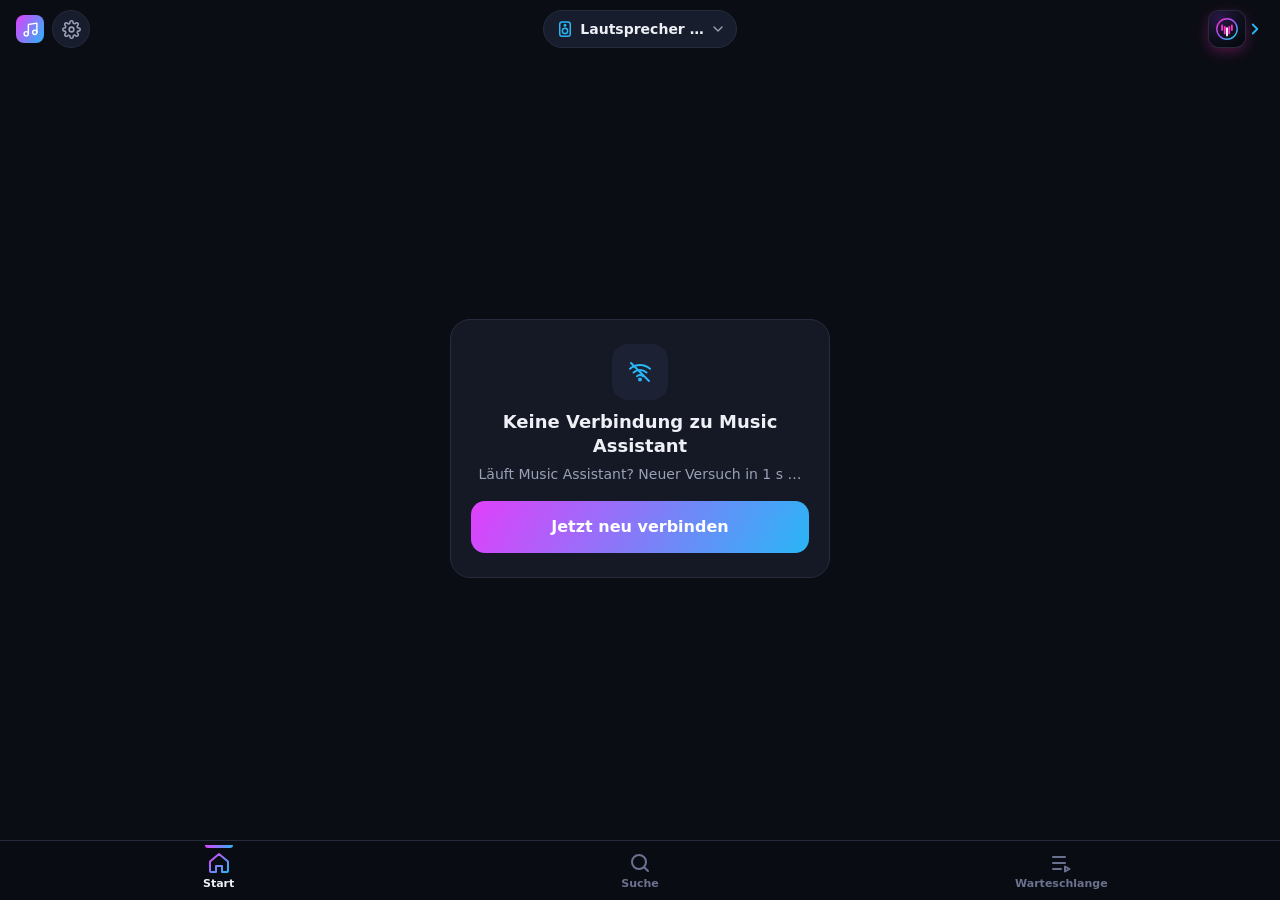
==== commit 22c01338: "Add-on 0.1.147: Quelle der Warteschlange, Apps 0.1.5, created by pivlersmom" ====
--- a/party_jukebox/www/jukebox.html
+++ b/party_jukebox/www/jukebox.html
@@ -100,6 +100,7 @@
   <!-- Warteschlange -->
   <section class="view" id="v-queue">
     <div class="qhead"><span class="qtl"><button id="qBack" aria-label="Zurück" data-ic="back"></button><h2>Warteschlange</h2></span><span id="qCount"></span></div>
+    <div id="qSrc" class="qsrc" hidden></div>
     <div id="qList"></div>
     <button id="qClear" class="qclear" hidden aria-label="Liste leeren"><svg viewBox="0 0 24 24"><path d="M3 6h18M8 6V4h8v2M6 6l1 14h10l1-14M10 11v6M14 11v6"/></svg>Liste leeren</button>
   </section>
--- a/party_jukebox/www/jukebox.css
+++ b/party_jukebox/www/jukebox.css
@@ -188,6 +188,8 @@
 .qhead .qtl{display:flex;align-items:center;gap:2px}
 #qBack{flex:none;width:36px;height:36px;margin-left:-8px;border-radius:50%;display:grid;place-items:center;color:var(--tx)}
 #qBack svg{width:24px;height:24px}
+.qsrc{margin:-4px 6px 12px;font-size:13px;color:var(--dim);white-space:nowrap;overflow:hidden;text-overflow:ellipsis}
+.qsrc b{color:var(--tx);font-weight:700}
 #qCount{color:var(--dim);font-size:13px}
 .qnow{border:1px solid transparent;border-radius:16px;padding:4px;margin-bottom:12px;
   background:linear-gradient(var(--card),var(--card)) padding-box,var(--grad) border-box}
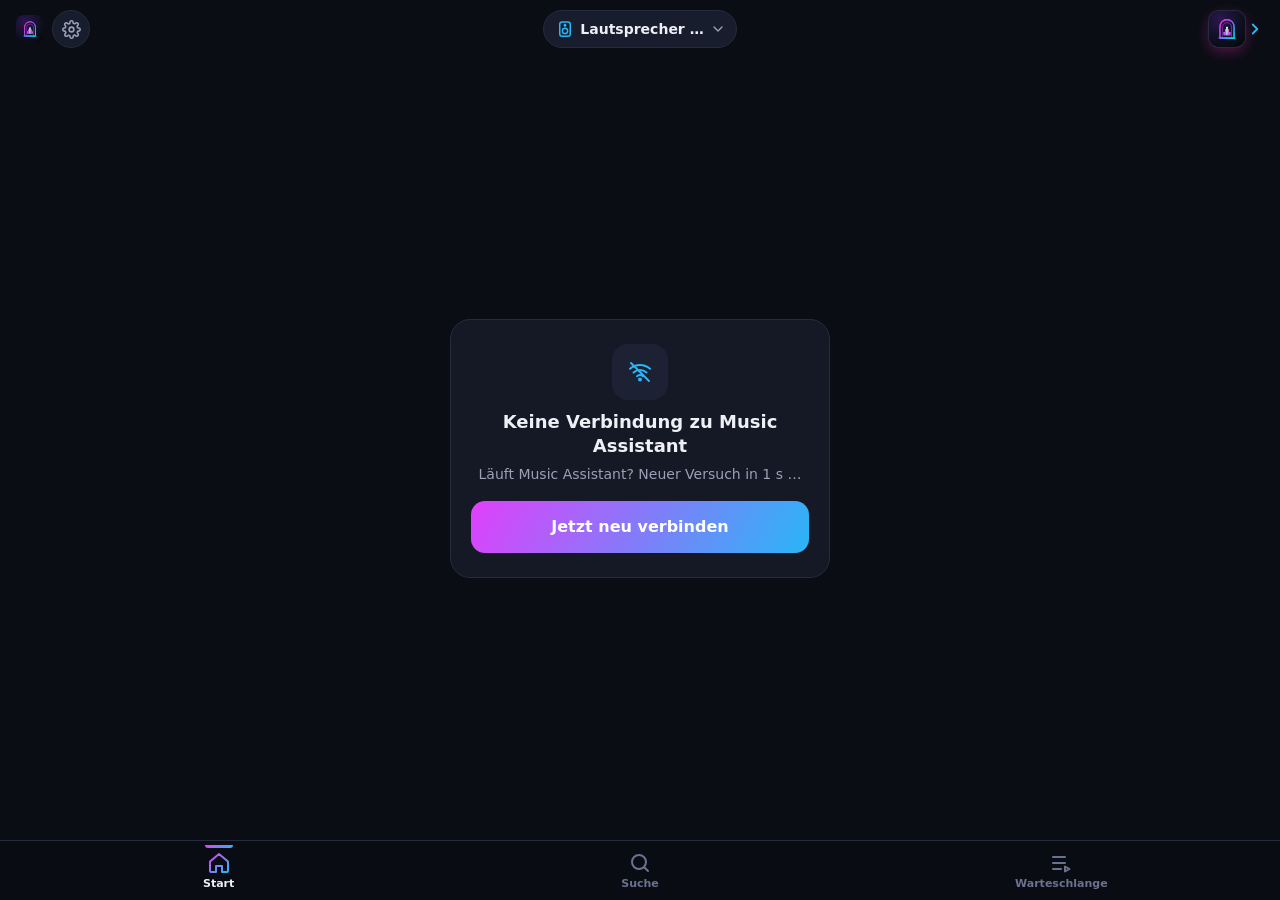
==== commit 9346b0f0: "Neues Logo Jukebox-Bogen, bewegtes Startbild, Party-Seite mit Quelle/created by/Start-Sound (Apps 0." ====
--- a/party_jukebox/www/jukebox.html
+++ b/party_jukebox/www/jukebox.html
@@ -24,7 +24,7 @@
 <div id="glow"></div>
 
 <header id="top">
-  <div class="hl"><div class="brand"><span class="logo" data-ic="note"></span><span id="appName">Jukebox</span></div>
+  <div class="hl"><div class="brand"><span class="logo app"><img alt="" src="icons/icon.svg"></span><span id="appName">Jukebox</span></div>
   <button class="setbtn" id="setBtn" aria-label="Party-Einstellungen" data-ic="gear"></button>
   </div>
   <button class="plbtn" id="plBtn" aria-label="Lautsprecher wählen">
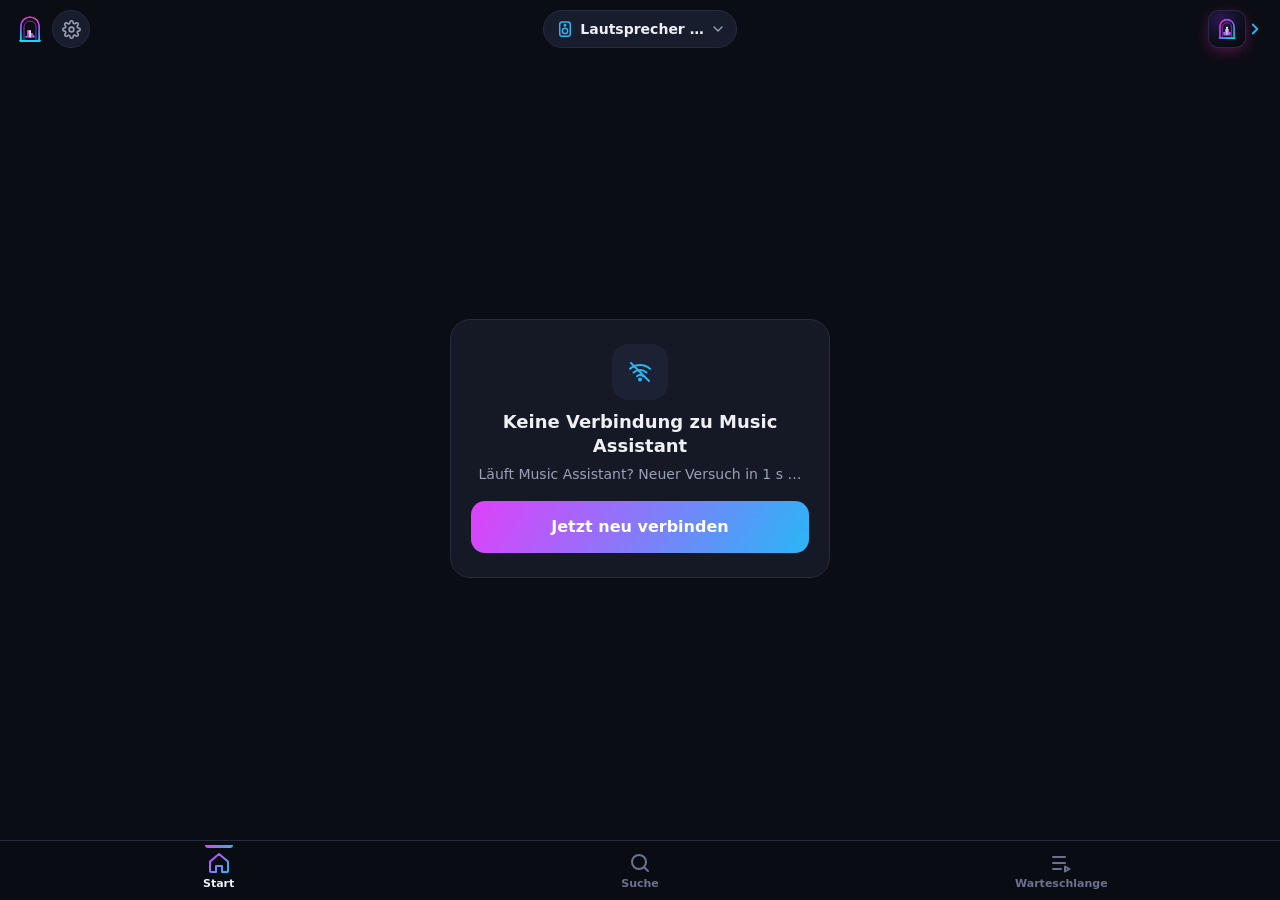
==== commit 353bc2c6: "Add-on 0.1.149: animiertes Logo, Icons ohne Cache, Apps 0.1.8" ====
--- a/party_jukebox/www/jukebox.html
+++ b/party_jukebox/www/jukebox.html
@@ -12,9 +12,9 @@
 <meta name="format-detection" content="telephone=no">
 <title>Jukebox</title>
 <link rel="manifest" href="manifest.webmanifest">
-<link rel="icon" type="image/svg+xml" href="icons/icon.svg">
-<link rel="icon" type="image/png" sizes="192x192" href="icons/icon-192.png">
-<link rel="apple-touch-icon" href="icons/apple-touch-icon.png">
+<link rel="icon" type="image/svg+xml" href="icons/icon.svg?v=148">
+<link rel="icon" type="image/png" sizes="192x192" href="icons/icon-192.png?v=148">
+<link rel="apple-touch-icon" href="icons/apple-touch-icon.png?v=148">
 <link rel="stylesheet" href="jukebox.css">
 <script src="config.js"></script>
 <script src="jukebox.js" defer></script>
@@ -24,13 +24,13 @@
 <div id="glow"></div>
 
 <header id="top">
-  <div class="hl"><div class="brand"><span class="logo app"><img alt="" src="icons/icon.svg"></span><span id="appName">Jukebox</span></div>
+  <div class="hl"><div class="brand"><span class="logo app"><img alt="" src="icons/logo-anim.svg?v=148"></span><span id="appName">Jukebox</span></div>
   <button class="setbtn" id="setBtn" aria-label="Party-Einstellungen" data-ic="gear"></button>
   </div>
   <button class="plbtn" id="plBtn" aria-label="Lautsprecher wählen">
     <span class="ic" data-ic="speaker"></span><span id="plName">Lautsprecher …</span><span class="chev" data-ic="chev"></span>
   </button>
-  <a class="gstbtn" id="gstBtn" href="party.html" aria-label="Zur Gäste-Seite" title="Zur Gäste-Seite"><img src="icons/party.svg" alt="Gäste-Seite"><svg viewBox="0 0 24 24"><path d="m9 18 6-6-6-6"/></svg></a>
+  <a class="gstbtn" id="gstBtn" href="party.html" aria-label="Zur Gäste-Seite" title="Zur Gäste-Seite"><img src="icons/party.svg?v=148" alt="Gäste-Seite"><svg viewBox="0 0 24 24"><path d="m9 18 6-6-6-6"/></svg></a>
 </header>
 <div id="banner" hidden></div>
 
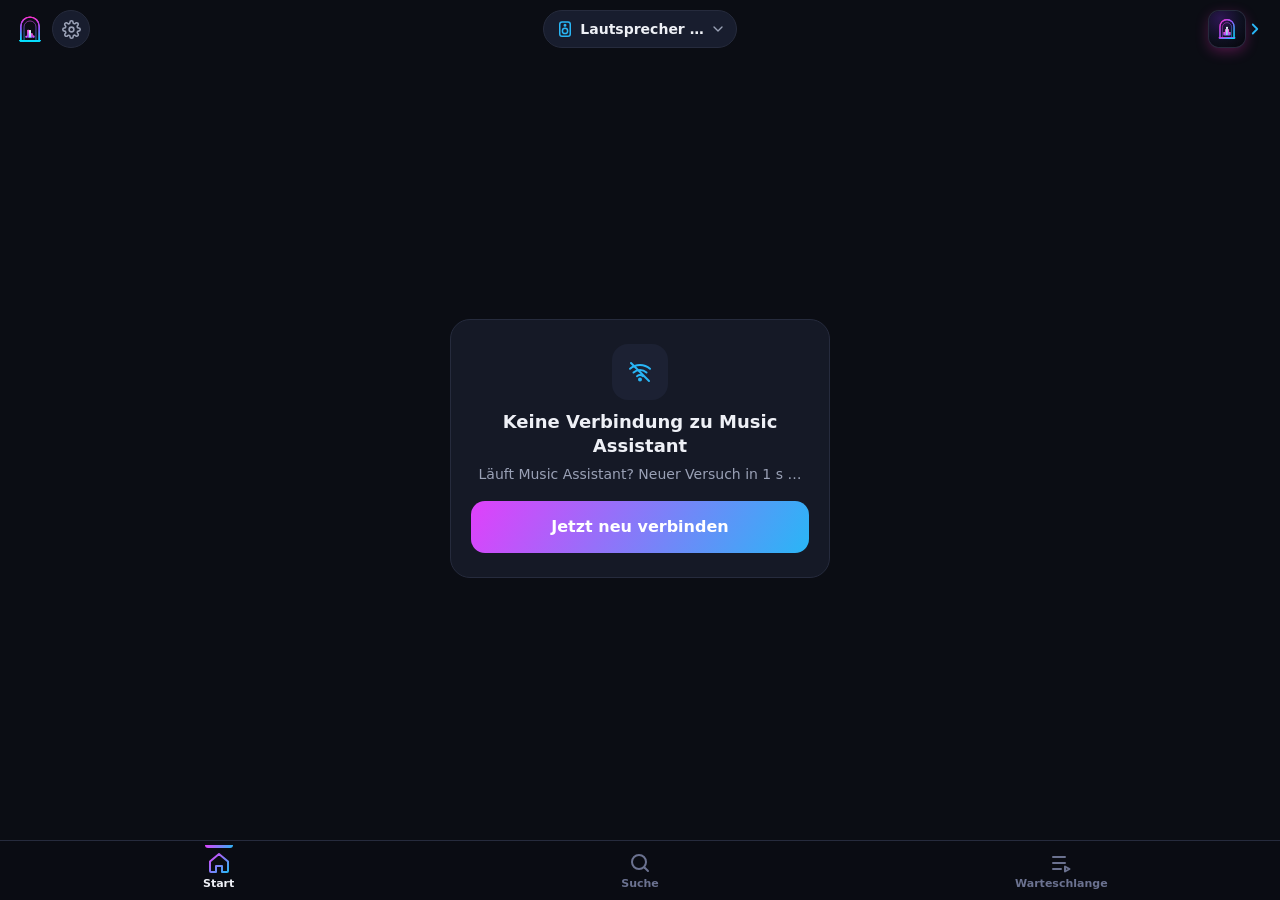
==== commit d7f6a41c: "Add-on 0.1.158: TV-Ton im Lautstärke-Bereich" ====
--- a/party_jukebox/www/jukebox.html
+++ b/party_jukebox/www/jukebox.html
@@ -67,7 +67,7 @@
           <button id="vUp" aria-label="Lauter" data-ic="vhi"></button>
           <b id="vVal">–</b>
         </div>
-        <button class="vg" id="vGrp" type="button" aria-expanded="false"></button>
+        <div class="vbot"><button class="vg" id="vGrp" type="button" aria-expanded="false"></button><button class="vtv" id="vTv" type="button" hidden><svg viewBox="0 0 24 24"><rect x="3" y="5" width="18" height="12" rx="2"/><path d="M8 21h8M12 17v4"/></svg><span>TV</span></button></div>
         <div class="vmem" id="vMem" hidden></div>
       </div>
     </div>
--- a/party_jukebox/www/jukebox.css
+++ b/party_jukebox/www/jukebox.css
@@ -241,9 +241,20 @@
 
 /* Meldung */
 #toast{position:fixed;left:16px;right:16px;top:calc(62px + var(--st));z-index:60;max-width:420px;margin:0 auto;padding:11px 14px;border-radius:14px;
-  background:#232a40;border:1px solid var(--line);color:var(--tx);font-size:14px;text-align:center;box-shadow:0 10px 30px rgba(0,0,0,.5);
-  opacity:0;transform:translateY(-10px);transition:opacity .2s,transform .2s;pointer-events:none}
-#toast.on{opacity:1;transform:none}
+  background:#232a40;border:1px solid var(--line);color:var(--tx);font-size:15px;font-weight:800;letter-spacing:.01em;text-align:center;box-shadow:0 10px 30px rgba(0,0,0,.5);
+  opacity:0;transform:translateY(-60px) scale(.92);pointer-events:none}
+/* hereinfliegen mit leichtem Überschwingen */
+#toast.on{animation:tIn .55s cubic-bezier(.2,1.5,.4,1) both}
+#toast.out{animation:tOut .45s ease-in .25s both}
+@keyframes tIn{from{opacity:0;transform:translateY(-60px) scale(.92)}to{opacity:1;transform:none}}
+@keyframes tOut{from{opacity:1;transform:none}to{opacity:0;transform:translateY(-24px) scale(.96)}}
+#toast .tw{display:inline-block;white-space:nowrap}
+#toast .tl{display:inline-block;opacity:0}
+/* Buchstaben: Welle rein (schwingt aus), Welle raus */
+#toast.on .tl{animation:tlIn .7s cubic-bezier(.3,1.6,.5,1) both;animation-delay:calc(var(--d) + .12s)}
+#toast.out .tl{animation:tlOut .35s ease-in both;animation-delay:calc(var(--d) * .5)}
+@keyframes tlIn{0%{opacity:0;transform:translateY(16px) scale(.6)}55%{opacity:1;transform:translateY(-5px) scale(1.08)}80%{transform:translateY(2px)}100%{opacity:1;transform:none}}
+@keyframes tlOut{from{opacity:1;transform:none}to{opacity:0;transform:translateY(-14px)}}
 
 /* Gruppieren */
 .gsh{margin-top:18px}
@@ -636,9 +647,26 @@
 .modes .mside .mw{flex:0 1 52px;min-width:34px}
 .modes .mside .mw .mbtn{width:100%}
 .modes .mmid .mw{max-width:100%}
+.modes .mmid{gap:8px}
 .modes{align-items:start}
 /* Übergänge: Dauer-Regler im Pop-up */
 .xfd{display:flex;align-items:center;gap:12px;margin:0 6px}
 .xfd input{flex:1;accent-color:var(--a2)}
 .xfd b{min-width:42px;text-align:right;font-variant-numeric:tabular-nums}
 .mbtn{touch-action:manipulation;-webkit-user-select:none;user-select:none;-webkit-touch-callout:none}
+
+/* Hörfortschritt bei Podcast-Folgen/Hörbüchern */
+.epbar{display:block;height:3px;max-width:220px;margin-top:6px;border-radius:2px;background:var(--line);overflow:hidden}
+.epbar i{display:block;height:100%;border-radius:2px;background:var(--grad)}
+.epbar.done i{background:var(--dim2)}
+
+/* TV-Ton im Lautstärke-Bereich */
+.vbot{display:flex;align-items:center;gap:8px}
+.vbot .vg{flex:1;min-width:0}
+.vtv{flex:none;display:inline-flex;align-items:center;gap:6px;height:30px;padding:0 12px;margin:4px 2px 0 auto;border-radius:15px;border:1px solid var(--line);background:var(--card2);color:var(--dim);font:700 11px/1 inherit;letter-spacing:.6px;text-transform:uppercase;font-family:inherit}
+.vtv[hidden]{display:none}
+.vtv svg,.vmt svg{width:16px;height:16px;fill:none;stroke:currentColor;stroke-width:2;stroke-linecap:round;stroke-linejoin:round}
+.vtv.on,.vmt.on{color:var(--a2);border-color:var(--a2);box-shadow:0 0 12px -4px var(--a2)}
+.vtv:active,.vmt:active{transform:scale(.92)}
+.vm{grid-template-columns:minmax(70px,30%) 1fr 30px 30px}
+.vmt{width:30px;height:30px;display:grid;place-items:center;border-radius:50%;border:1px solid var(--line);background:var(--card2);color:var(--dim)}
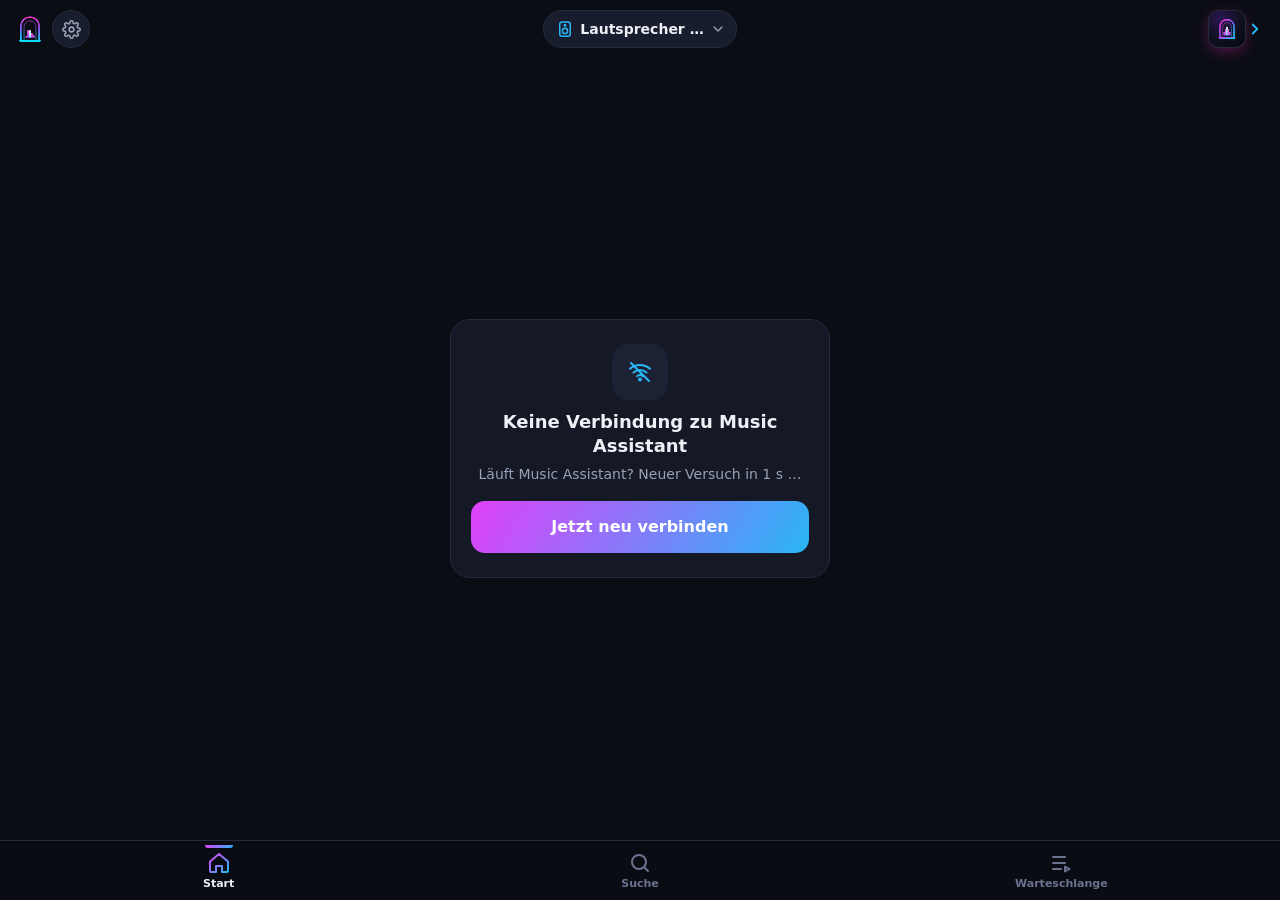
==== commit 7dfc453b: "Add-on 0.1.159: kompakter Musik/TV-Umschalter" ====
--- a/party_jukebox/www/jukebox.html
+++ b/party_jukebox/www/jukebox.html
@@ -67,7 +67,7 @@
           <button id="vUp" aria-label="Lauter" data-ic="vhi"></button>
           <b id="vVal">–</b>
         </div>
-        <div class="vbot"><button class="vg" id="vGrp" type="button" aria-expanded="false"></button><button class="vtv" id="vTv" type="button" hidden><svg viewBox="0 0 24 24"><rect x="3" y="5" width="18" height="12" rx="2"/><path d="M8 21h8M12 17v4"/></svg><span>TV</span></button></div>
+        <div class="vbot"><button class="vg" id="vGrp" type="button" aria-expanded="false"></button><button class="vtv" id="vTv" type="button" hidden aria-label="Musik/TV umschalten"><i><svg viewBox="0 0 24 24"></svg></i><small>Music</small></button></div>
         <div class="vmem" id="vMem" hidden></div>
       </div>
     </div>
--- a/party_jukebox/www/jukebox.css
+++ b/party_jukebox/www/jukebox.css
@@ -660,13 +660,17 @@
 .epbar i{display:block;height:100%;border-radius:2px;background:var(--grad)}
 .epbar.done i{background:var(--dim2)}
 
-/* TV-Ton im Lautstärke-Bereich */
-.vbot{display:flex;align-items:center;gap:8px}
-.vbot .vg{flex:1;min-width:0}
-.vtv{flex:none;display:inline-flex;align-items:center;gap:6px;height:30px;padding:0 12px;margin:4px 2px 0 auto;border-radius:15px;border:1px solid var(--line);background:var(--card2);color:var(--dim);font:700 11px/1 inherit;letter-spacing:.6px;text-transform:uppercase;font-family:inherit}
+/* Musik/TV-Umschalter im Lautstärke-Bereich, direkt hinter Gruppe/Lautsprecher */
+.vbot{display:flex;align-items:center;justify-content:center;gap:10px}
+.vbot .vg{width:auto;flex:0 1 auto;min-width:0}
+.vtv{flex:none;display:flex;flex-direction:column;align-items:center;gap:1px;background:none;border:0;padding:2px 0 0;color:var(--dim);font-family:inherit}
 .vtv[hidden]{display:none}
-.vtv svg,.vmt svg{width:16px;height:16px;fill:none;stroke:currentColor;stroke-width:2;stroke-linecap:round;stroke-linejoin:round}
-.vtv.on,.vmt.on{color:var(--a2);border-color:var(--a2);box-shadow:0 0 12px -4px var(--a2)}
-.vtv:active,.vmt:active{transform:scale(.92)}
-.vm{grid-template-columns:minmax(70px,30%) 1fr 30px 30px}
-.vmt{width:30px;height:30px;display:grid;place-items:center;border-radius:50%;border:1px solid var(--line);background:var(--card2);color:var(--dim)}
+.vtv i{display:grid;place-items:center;width:26px;height:26px;border-radius:50%;background:var(--card2)}
+.vtv small{font-size:9px;font-weight:700;letter-spacing:.6px;text-transform:uppercase;color:var(--dim2);line-height:1}
+.vtv svg,.vmt svg{width:15px;height:15px;fill:none;stroke:currentColor;stroke-width:2;stroke-linecap:round;stroke-linejoin:round}
+.vtv.on{color:var(--a2)}.vtv.on i{box-shadow:0 0 0 1.5px var(--a2) inset}
+.vmt.on{color:var(--a2);box-shadow:0 0 0 1.5px var(--a2) inset}
+.vtv:active i,.vmt:active{transform:scale(.9)}
+.vm{grid-template-columns:minmax(70px,30%) 1fr 30px 28px}
+.vmt{width:28px;height:28px;display:grid;place-items:center;border-radius:50%;border:0;background:var(--card2);color:var(--dim)}
+#v-now .prog.tvm{visibility:hidden}
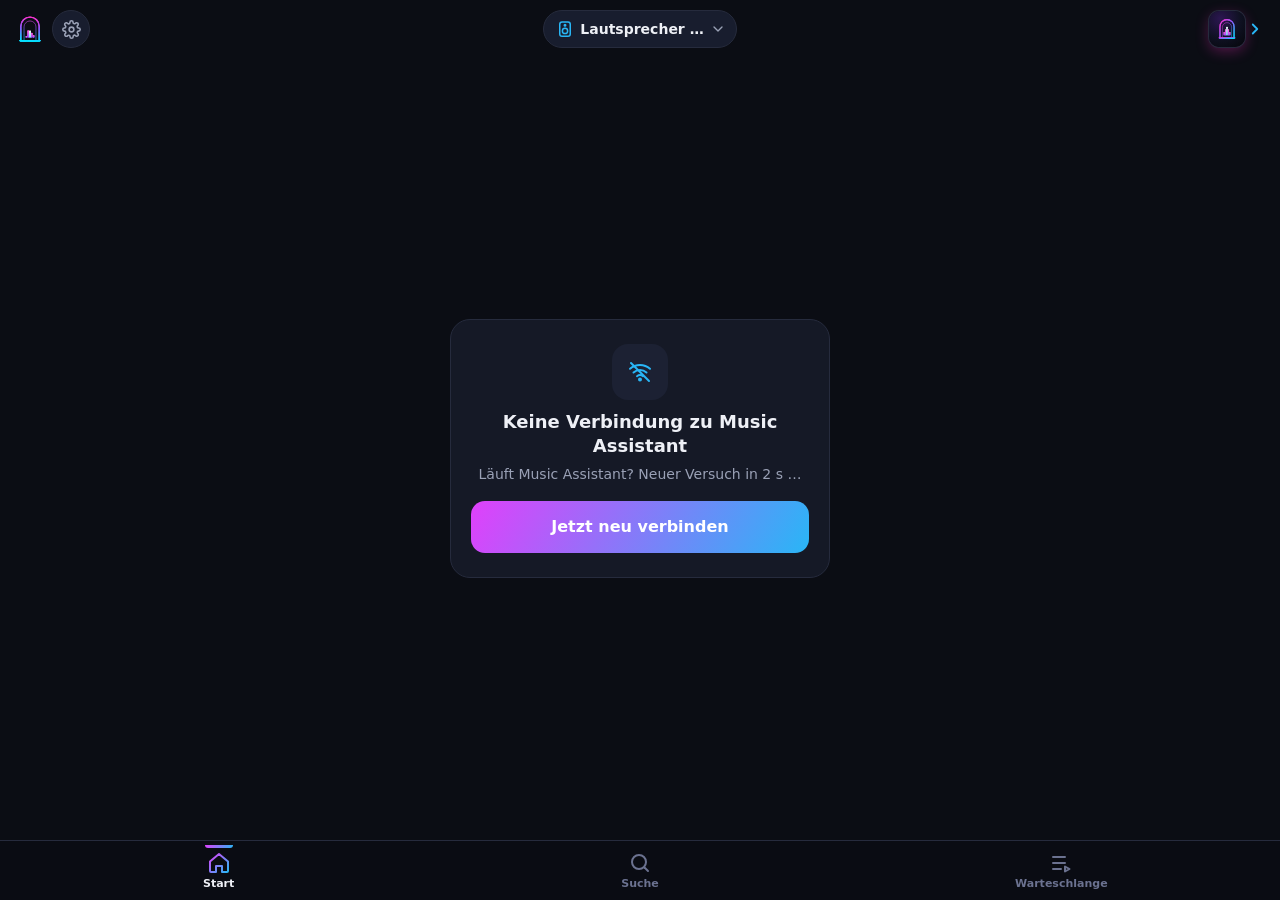
==== commit adb499f0: "Add-on 0.1.160: TV-Umschalter in der Lautsprecher-Liste, TV-Laufzeit, Apps 0.1.11" ====
--- a/party_jukebox/www/jukebox.html
+++ b/party_jukebox/www/jukebox.html
@@ -67,7 +67,7 @@
           <button id="vUp" aria-label="Lauter" data-ic="vhi"></button>
           <b id="vVal">–</b>
         </div>
-        <div class="vbot"><button class="vg" id="vGrp" type="button" aria-expanded="false"></button><button class="vtv" id="vTv" type="button" hidden aria-label="Musik/TV umschalten"><i><svg viewBox="0 0 24 24"></svg></i><small>Music</small></button></div>
+        <div class="vbot"><button class="vg" id="vGrp" type="button" aria-expanded="false"></button></div>
         <div class="vmem" id="vMem" hidden></div>
       </div>
     </div>
--- a/party_jukebox/www/jukebox.css
+++ b/party_jukebox/www/jukebox.css
@@ -660,17 +660,12 @@
 .epbar i{display:block;height:100%;border-radius:2px;background:var(--grad)}
 .epbar.done i{background:var(--dim2)}
 
-/* Musik/TV-Umschalter im Lautstärke-Bereich, direkt hinter Gruppe/Lautsprecher */
-.vbot{display:flex;align-items:center;justify-content:center;gap:10px}
-.vbot .vg{width:auto;flex:0 1 auto;min-width:0}
-.vtv{flex:none;display:flex;flex-direction:column;align-items:center;gap:1px;background:none;border:0;padding:2px 0 0;color:var(--dim);font-family:inherit}
-.vtv[hidden]{display:none}
-.vtv i{display:grid;place-items:center;width:26px;height:26px;border-radius:50%;background:var(--card2)}
-.vtv small{font-size:9px;font-weight:700;letter-spacing:.6px;text-transform:uppercase;color:var(--dim2);line-height:1}
-.vtv svg,.vmt svg{width:15px;height:15px;fill:none;stroke:currentColor;stroke-width:2;stroke-linecap:round;stroke-linejoin:round}
-.vtv.on{color:var(--a2)}.vtv.on i{box-shadow:0 0 0 1.5px var(--a2) inset}
-.vmt.on{color:var(--a2);box-shadow:0 0 0 1.5px var(--a2) inset}
-.vtv:active i,.vmt:active{transform:scale(.9)}
-.vm{grid-template-columns:minmax(70px,30%) 1fr 30px 28px}
-.vmt{width:28px;height:28px;display:grid;place-items:center;border-radius:50%;border:0;background:var(--card2);color:var(--dim)}
+/* Musik/TV-Umschalter in der Lautsprecher-Liste (vor dem Haken) */
+.prow .ptv{flex:none;display:flex;flex-direction:column;align-items:center;gap:2px;margin-right:4px;color:var(--dim)}
+.prow .ptv i{display:grid;place-items:center;width:34px;height:34px;border-radius:50%;background:var(--card2)}
+.prow .ptv svg{width:18px;height:18px;fill:none;stroke:currentColor;stroke-width:2;stroke-linecap:round;stroke-linejoin:round}
+.prow .ptv small{font-size:9px;font-weight:700;letter-spacing:.6px;text-transform:uppercase;color:var(--dim2);line-height:1}
+.prow .ptv.on{color:var(--a2)}.prow .ptv.on i{box-shadow:0 0 0 1.5px var(--a2) inset}
+.prow .ptv:active i{transform:scale(.9)}
 #v-now .prog.tvm{visibility:hidden}
+#v-now .prog.tvl .sl{pointer-events:none}
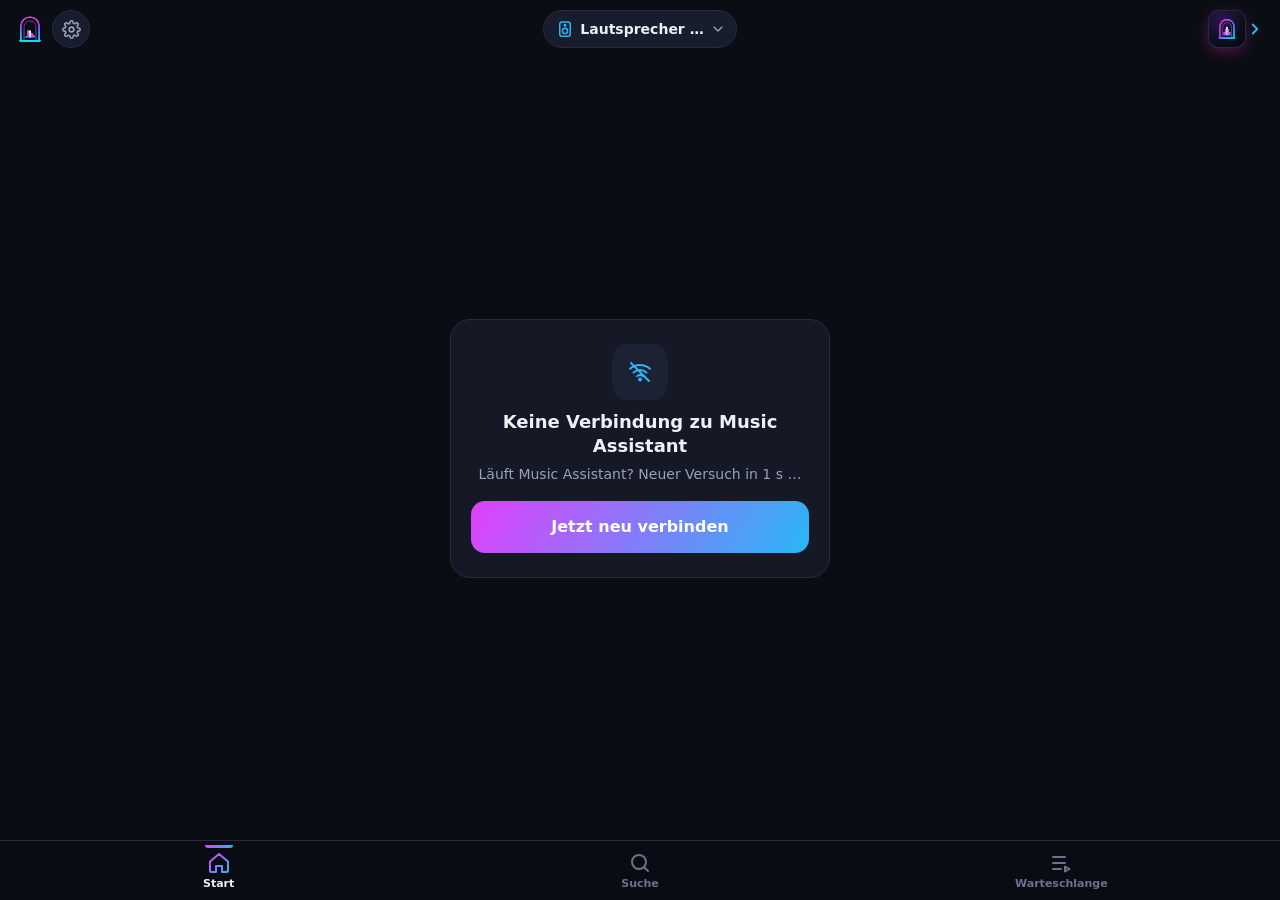
==== commit 8fc839f1: "0.2.0: eigene Playlists anlegen und befüllen" ====
--- a/party_jukebox/www/jukebox.html
+++ b/party_jukebox/www/jukebox.html
@@ -41,6 +41,7 @@
     <div class="nphead">
       <button id="npClose" aria-label="Zuklappen" data-ic="chev"></button>
       <button id="npSpk" aria-label="Lautsprecher wählen"><span data-ic="speaker"></span><span id="npSpkN"></span></button>
+      <button id="npAdd" aria-label="Zur Playlist hinzufügen" data-ic="plus"></button>
       <button id="npQ" aria-label="Warteschlange" data-ic="list"></button>
     </div>
     <div class="nowin">
--- a/party_jukebox/www/jukebox.css
+++ b/party_jukebox/www/jukebox.css
@@ -54,6 +54,10 @@
 .nphead #npClose{flex:none;width:42px;height:42px;border-radius:50%;display:grid;place-items:center;color:var(--tx)}
 .nphead #npClose svg{width:28px;height:28px}
 .nphead .npsp{flex:none;width:42px}
+.nphead #npAdd{flex:none;width:38px;height:42px;border-radius:50%;display:grid;place-items:center;color:var(--tx)}
+.nphead #npAdd svg{width:24px;height:24px;fill:none;stroke:currentColor;stroke-width:2;stroke-linecap:round}
+#v-now.tvmode #npAdd{visibility:hidden}
+.plist{max-height:42vh;overflow-y:auto;margin-top:8px}
 .nphead #npQ{flex:none;width:42px;height:42px;border-radius:50%;display:grid;place-items:center;color:var(--tx)}
 .nphead #npQ svg{width:24px;height:24px}
 .nphead #npSpk{flex:1;min-width:0;display:flex;align-items:center;justify-content:center;gap:6px;height:36px;border-radius:999px;font-size:13px;font-weight:700;color:var(--dim)}
@@ -668,4 +672,19 @@
 .prow .ptv.on{color:var(--a2)}.prow .ptv.on i{box-shadow:0 0 0 1.5px var(--a2) inset}
 .prow .ptv:active i{transform:scale(.9)}
 #v-now .prog.tvm{visibility:hidden}
-#v-now .prog.tvl .sl{pointer-events:none}
+/* Lautsprecher-Liste: Cover statt Symbol, wenn dort etwas läuft */
+.prow .pic{position:relative;overflow:hidden}
+.prow .pic.art img{position:absolute;inset:0;width:100%;height:100%;object-fit:cover}
+.prow .pic.art{background:var(--card2)}
+.prow.on .pic.art{box-shadow:0 0 0 2px var(--a2)}
+.prow .pic.art.lg img{object-fit:contain;padding:6px}
+.prow .pic.art svg{display:none}
+/* TV-Modus: Musik-Knöpfe (Zufall, Zurück, Weiter, Wiederholen, Modi) haben keine Wirkung → ausblenden */
+#v-now.tvmode .modes,#v-now.tvmode .aqd,#v-now.tvmode #bSh,#v-now.tvmode #bPrev,#v-now.tvmode #bNext,#v-now.tvmode #bRp{visibility:hidden;pointer-events:none}
+/* TV-Modus mit TV-App: Zurück/Weiter werden zu −10 s / +30 s */
+#v-now.tvseek #bPrev,#v-now.tvseek #bNext{visibility:visible;pointer-events:auto}
+#v-now.tvseek #bPrev svg,#v-now.tvseek #bNext svg{display:none}
+#v-now.tvseek #bPrev::before,#v-now.tvseek #bNext::before{font:800 15px/1 inherit;font-family:inherit;letter-spacing:.3px}
+#v-now.tvseek #bPrev::before{content:"−10"}
+#v-now.tvseek #bNext::before{content:"+30"}
+#v-now .prog.nodur .sl{visibility:hidden}
